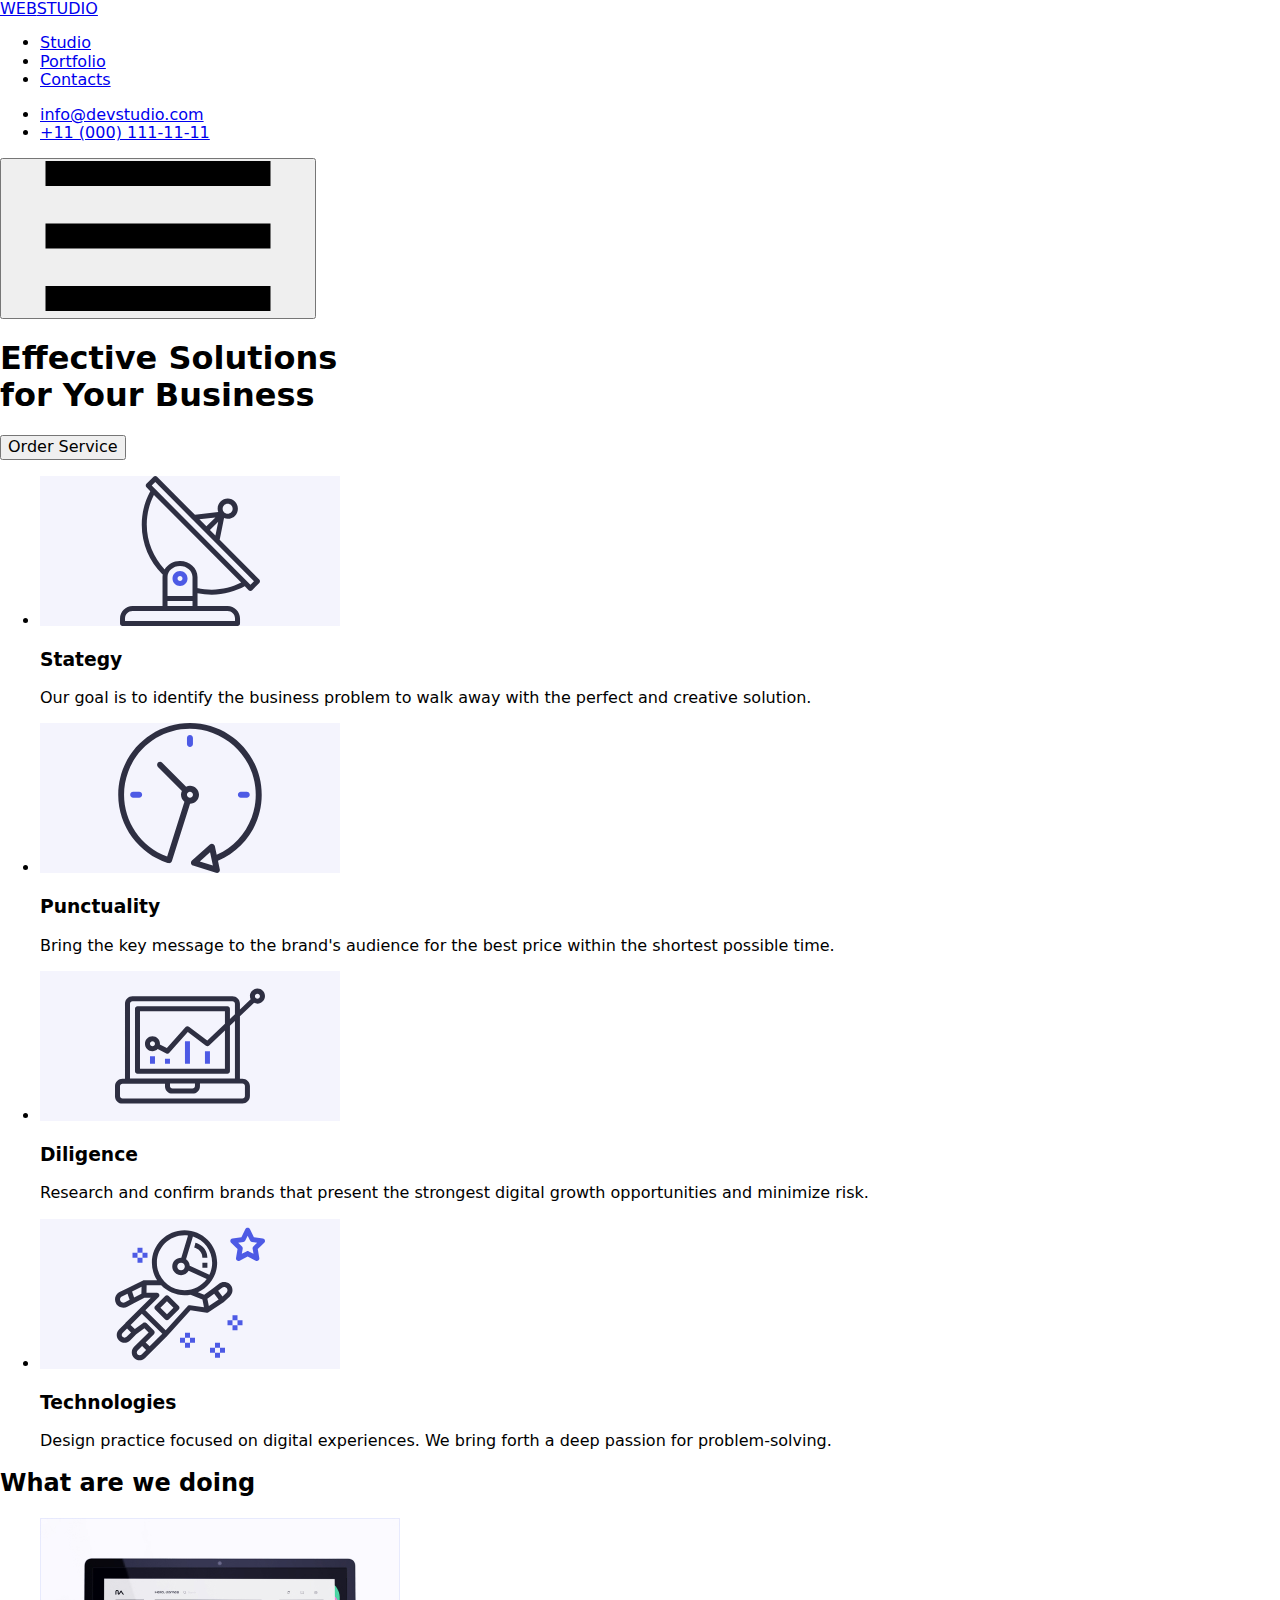
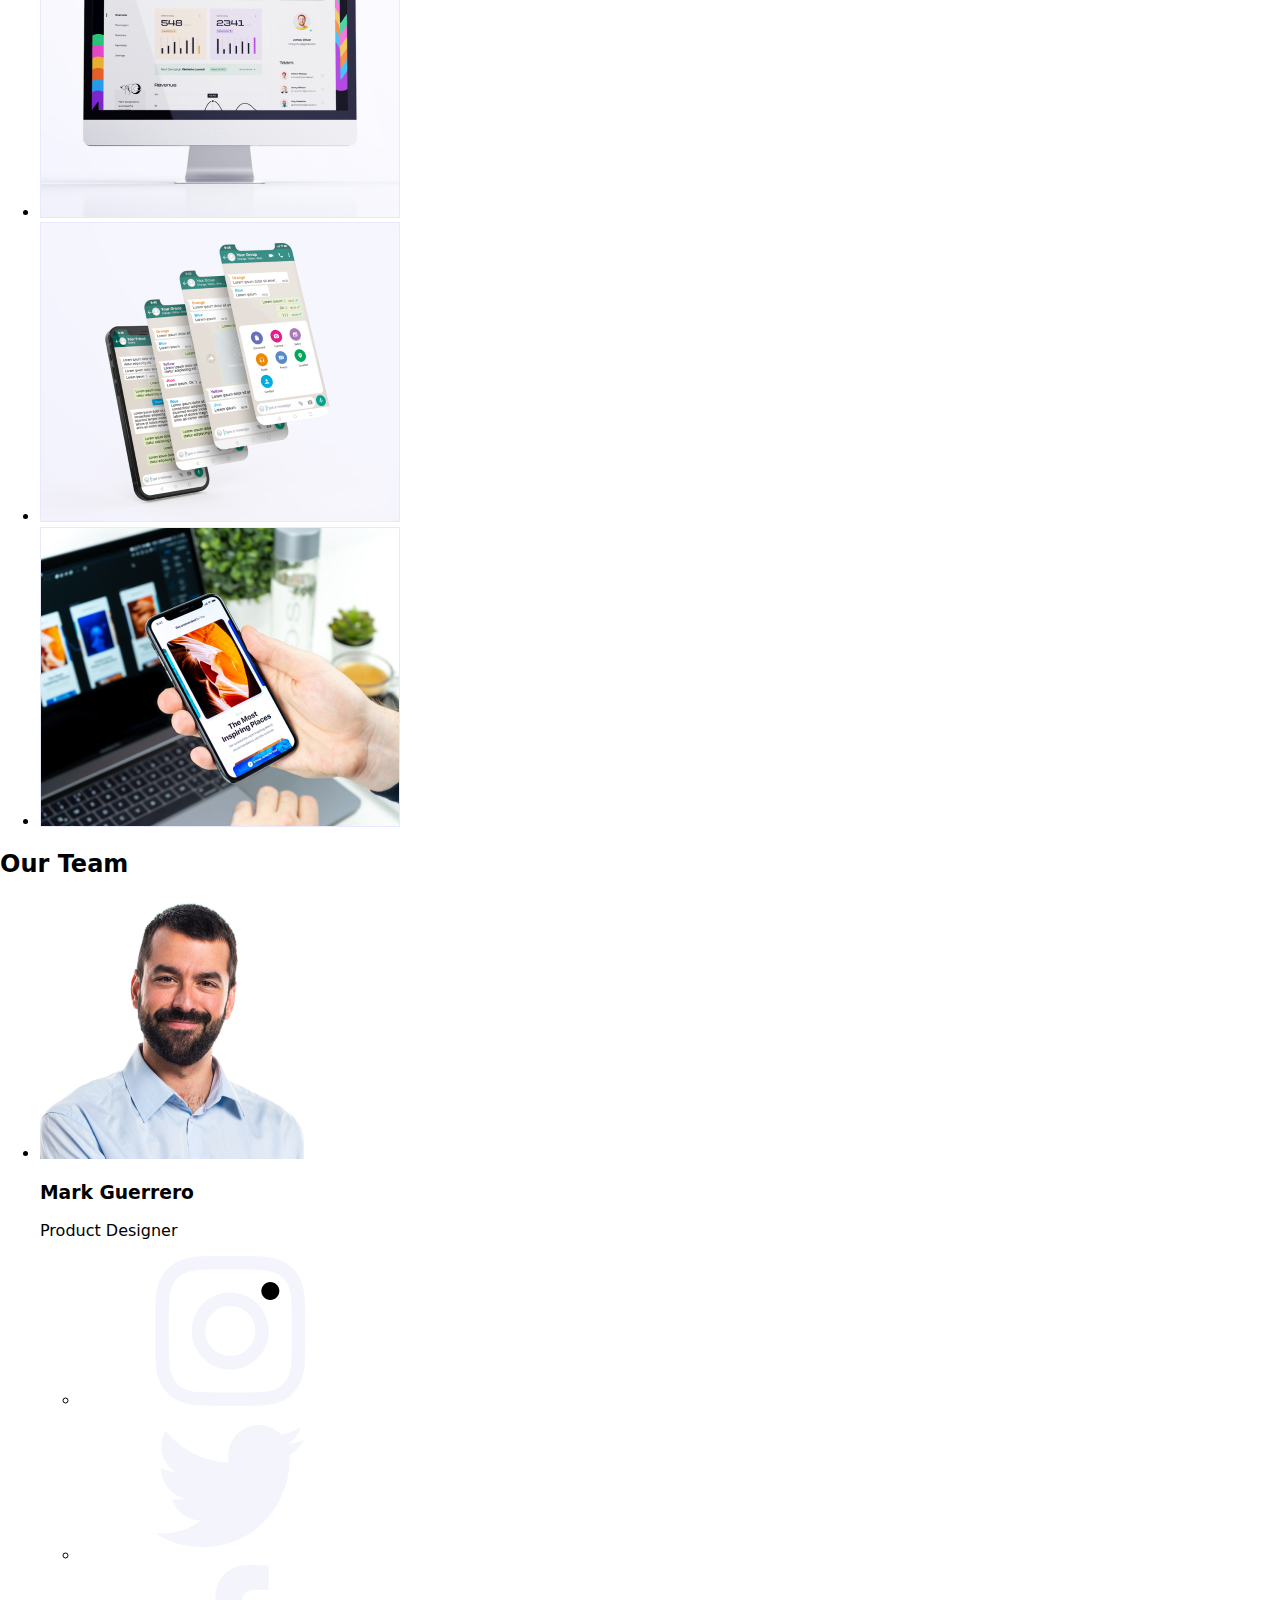
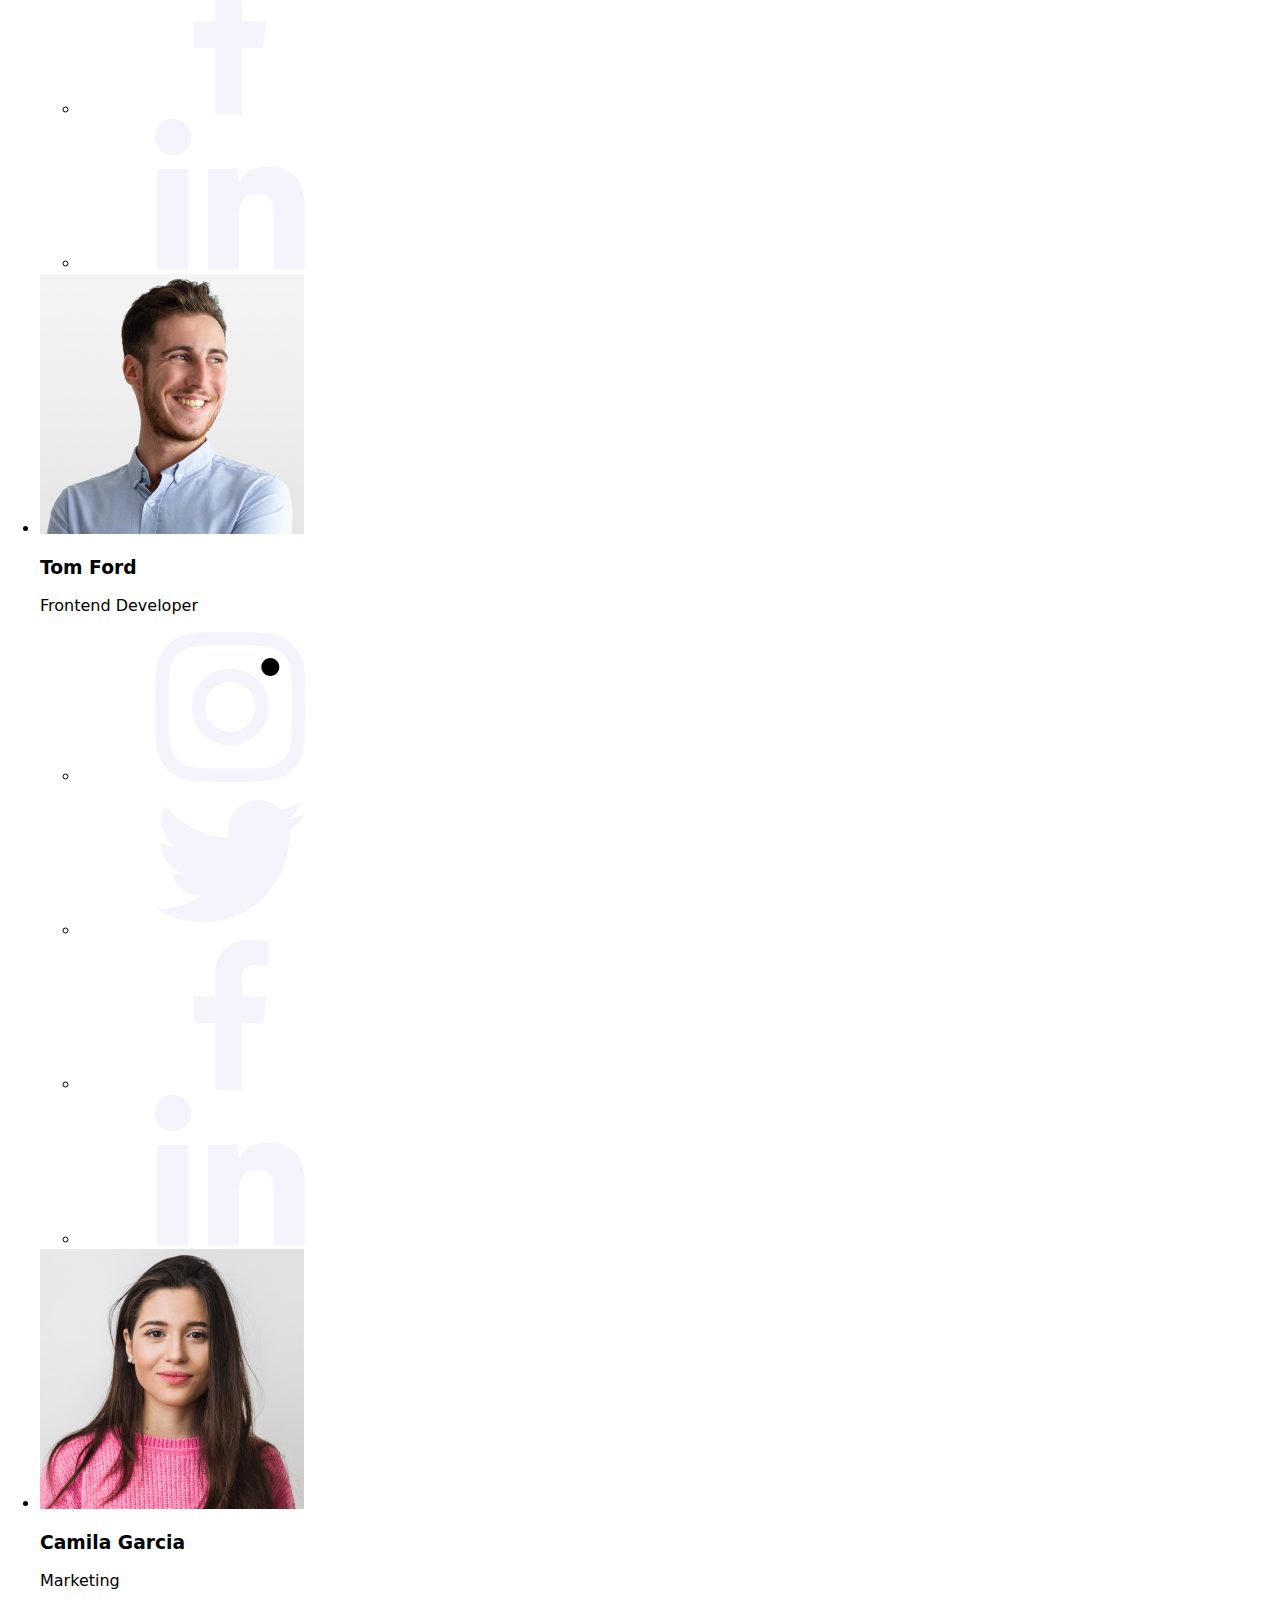
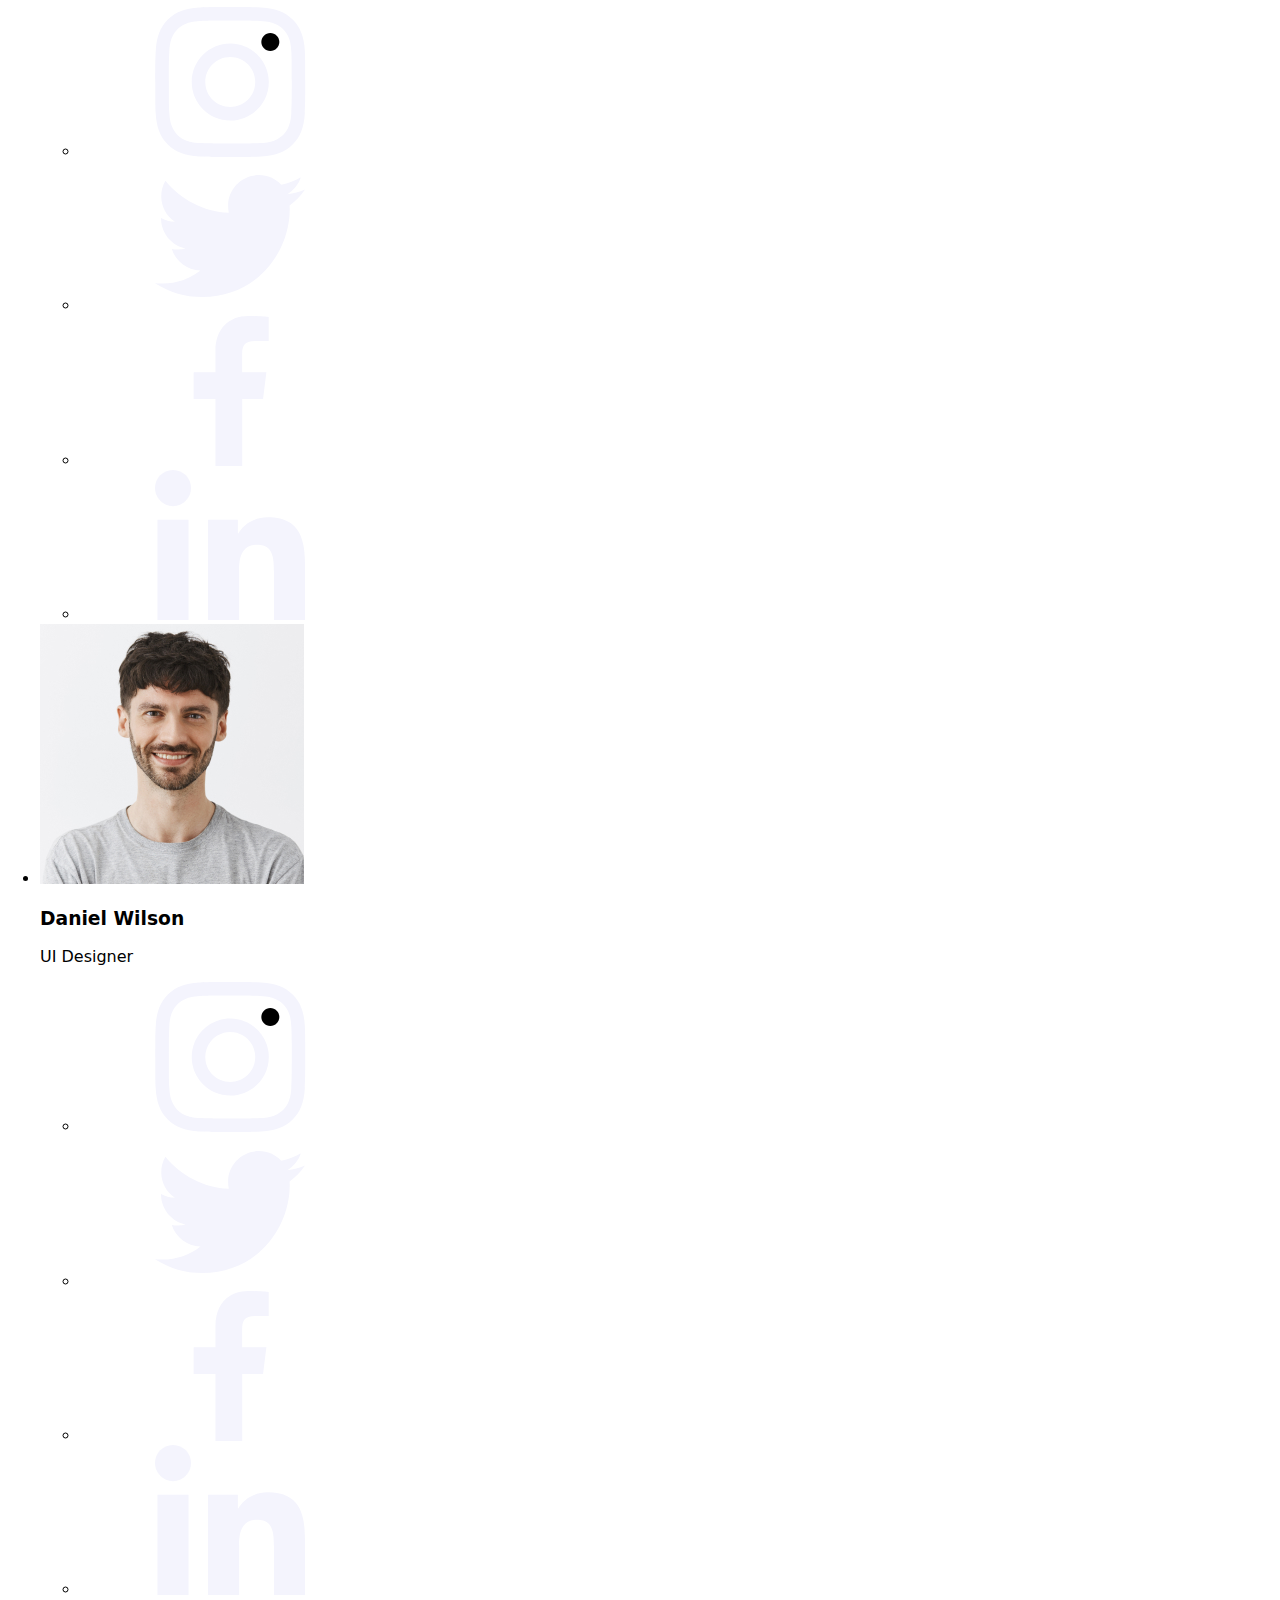
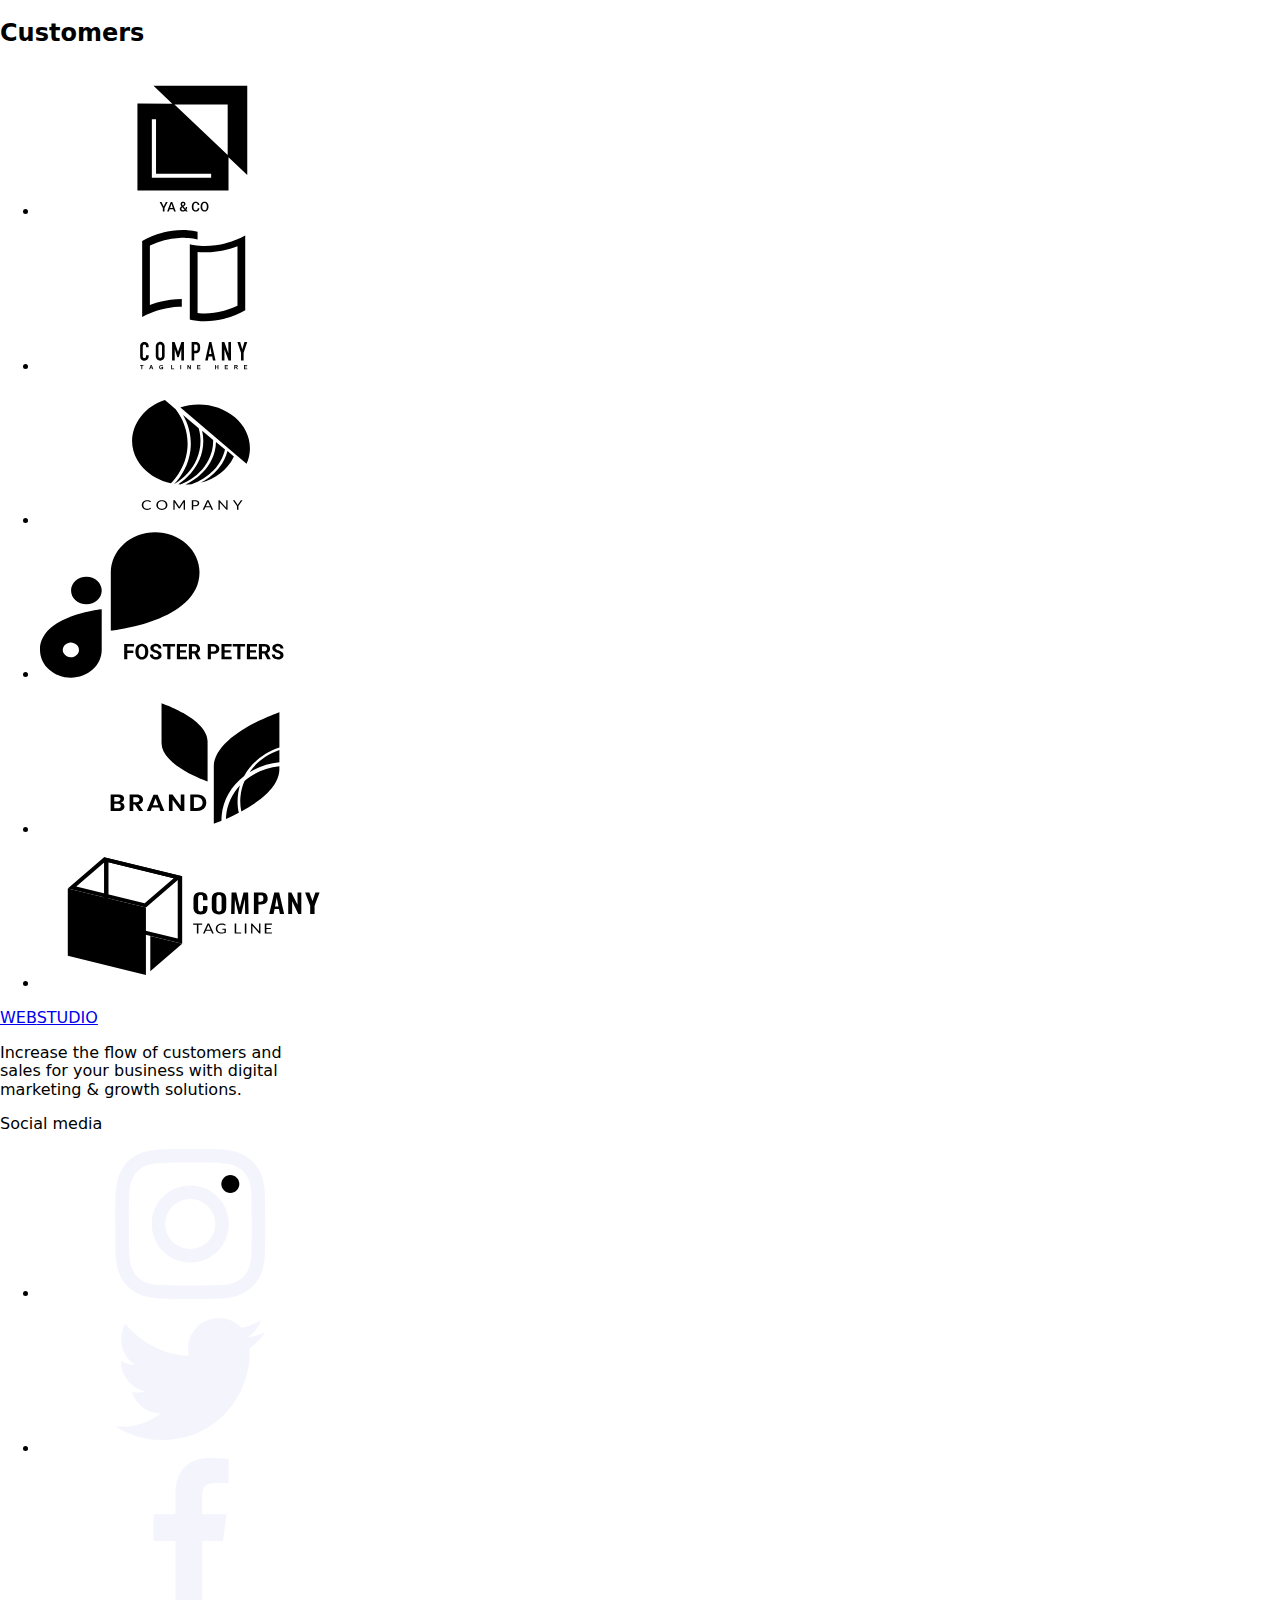
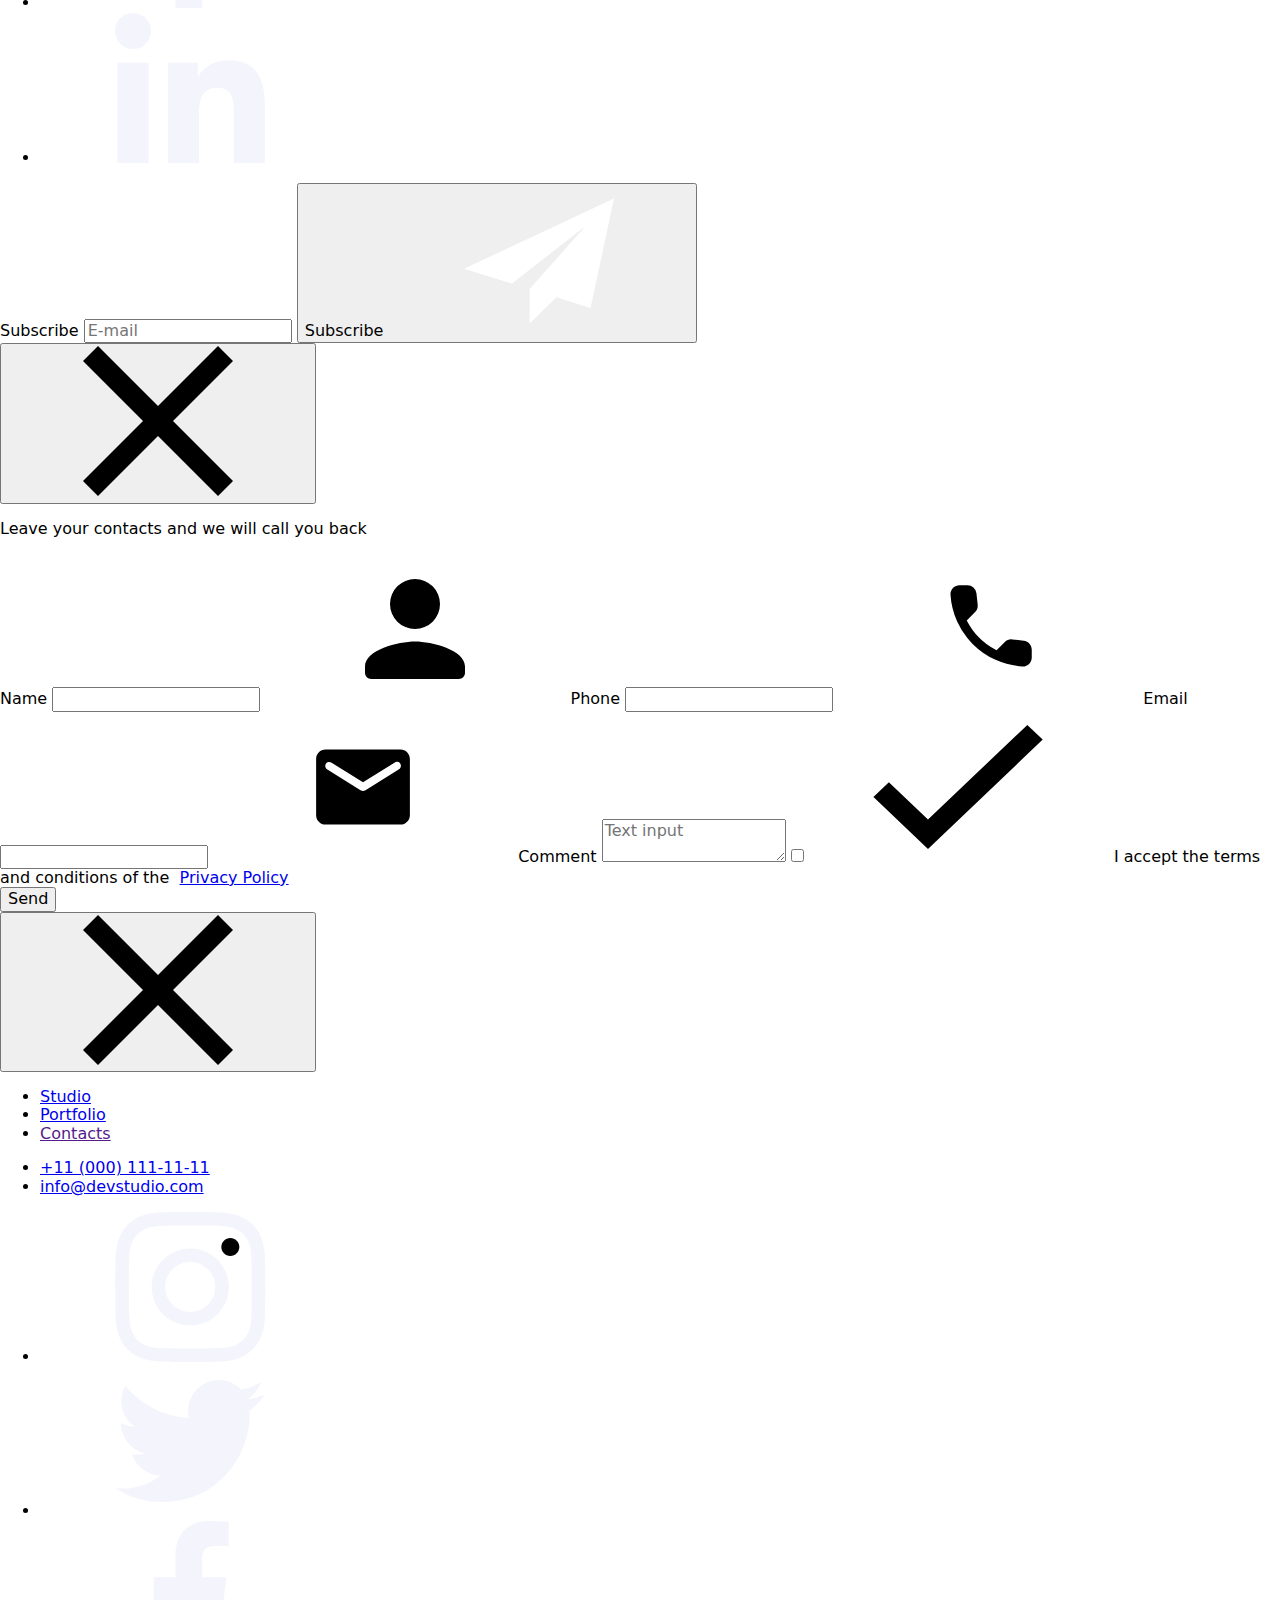
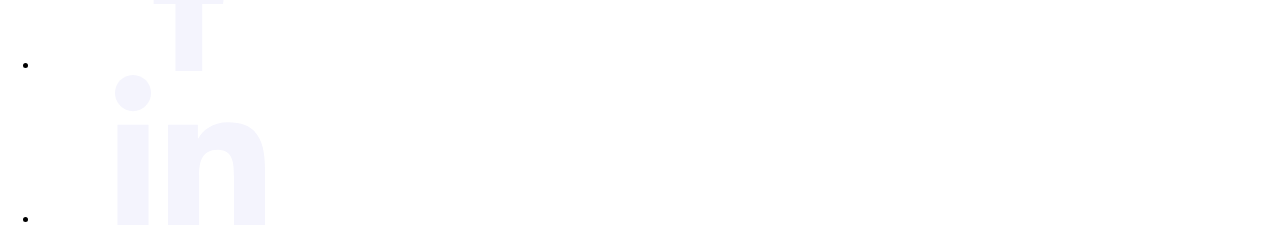
==== index.html @ abc28eb3 "index.html" ====
<!DOCTYPE html>
<html>
  <head>
    <title>Homework#7</title>
    <link
      rel="stylesheet"
      href="https://cdnjs.cloudflare.com/ajax/libs/modern-normalize/1.0.0/modern-normalize.min.css" />
    <link rel="stylesheet" href="./css/style.css" />
    <link rel="preconnect" href="https://fonts.googleapis.com" />
    <link rel="preconnect" href="https://fonts.gstatic.com" crossorigin />
  </head>
  <body>
    <header class="header">
      <div class="container header-container">
        <nav>
          <a href="./index.html" class="web-logo links"
            >WEB<span class="studio-logo">STUDIO</span></a
          >
          <ul class="header-list lists">
            <li>
              <a class="pages links active" href="./index.html">Studio</a>
            </li>
            <li>
              <a class="pages hover-animation links" href="./portfolio.html"
                >Portfolio</a
              >
            </li>
            <li>
              <a class="pages hover-animation links" href="#">Contacts</a>
            </li>
          </ul>
        </nav>

        <ul class="header-list contact-info lists">
          <li>
            <a class="contact-address" href="mailto:info@devstudio.com"
              >info@devstudio.com</a
            >
          </li>
          <li>
            <a class="contact-address" href="tel:+110001111111"
              >+11 (000) 111-11-11</a
            >
          </li>
        </ul>
        <button type="button" class="btn-burger" data-menu-open>
          <svg class="btn-burger-icon">
            <use href="./images/icon.svg#icon-menu"></use>
          </svg>
        </button>
      </div>
    </header>

    <main>
      <!--this is section 1-->
      <section class="hero">
        <div class="container hero-container">
          <h1 class="head-label">
            Effective Solutions <br />for Your Business
          </h1>
          <button type="button" class="btn-primary button" data-modal-open>
            Order Service
          </button>
        </div>
      </section>
      <!--this is section 2-->
      <section class="section">
        <div class="container">
          <ul class="content lists">
            <li>
              <div class="content-svg-box">
                <svg class="content-svg-box_icon">
                  <use href="./images/icon.svg#antenna"></use>
                </svg>
              </div>
              <h3 class="content-title">Stategy</h3>
              <p class="content-description">
                Our goal is to identify the business problem to walk away with
                the perfect and creative solution.
              </p>
            </li>

            <li>
              <div class="content-svg-box">
                <svg class="content-svg-box_icon">
                  <use href="./images/icon.svg#clock"></use>
                </svg>
              </div>
              <h3 class="content-title">Punctuality</h3>
              <p class="content-description">
                Bring the key message to the brand's audience for the best price
                within the shortest possible time.
              </p>
            </li>

            <li>
              <div class="content-svg-box">
                <svg class="content-svg-box_icon">
                  <use href="./images/icon.svg#diagram"></use>
                </svg>
              </div>
              <h3 class="content-title">Diligence</h3>
              <p class="content-description">
                Research and confirm brands that present the strongest digital
                growth opportunities and minimize risk.
              </p>
            </li>

            <li>
              <div class="content-svg-box">
                <svg class="content-svg-box_icon">
                  <use href="./images/icon.svg#astronaut"></use>
                </svg>
              </div>
              <h3 class="content-title">Technologies</h3>
              <p class="content-description">
                Design practice focused on digital experiences. We bring forth a
                deep passion for problem-solving.
              </p>
            </li>
          </ul>
        </div>
      </section>

      <section class="section section-no-top-padding">
        <div class="container">
          <h2 class="section-title">What are we doing</h2>
          <ul class="what-we-do lists">
            <li>
              <img
                src="./images/what-we-do-1.jpg"
                width="360"
                height="300"
                alt="monitor" />
            </li>
            <li>
              <img
                src="./images/what-we-do-2.jpg"
                width="360"
                height="300"
                alt="mobile phone" />
            </li>
            <li>
              <img
                src="./images/what-we-do-3.jpg"
                width="360"
                height="300"
                alt="mobile and laptop" />
            </li>
          </ul>
        </div>
      </section>
      <!--this is section 4-->
      <section class="section mngt-section">
        <div class="container">
          <h2 class="section-title">Our Team</h2>

          <ul class="mngt lists">
            <li class="mngt-item">
              <img src="./images/team-1.jpg" width="264" alt="Mark Guerrero" />
              <h3 class="mngt-name">Mark Guerrero</h3>
              <p class="mngt-position">Product Designer</p>
              <ul class="social-mngt lists">
                <li>
                  <a href="#" class="social-mngt-link">
                    <svg class="social-mngt-box">
                      <use href="./images/icon.svg#instagram"></use>
                    </svg>
                  </a>
                </li>

                <li>
                  <a href="#" class="social-mngt-link">
                    <svg class="social-mngt-box">
                      <use href="./images/icon.svg#twitter"></use>
                    </svg>
                  </a>
                </li>

                <li>
                  <a href="#" class="social-mngt-link">
                    <svg class="social-mngt-box">
                      <use href="./images/icon.svg#facebook"></use>
                    </svg>
                  </a>
                </li>

                <li>
                  <a href="#" class="social-mngt-link">
                    <svg class="social-mngt-box">
                      <use href="./images/icon.svg#linkedin"></use>
                    </svg>
                  </a>
                </li>
              </ul>
            </li>

            <li class="mngt-item">
              <img src="./images/team-2.jpg" width="264" alt="Tom Ford" />
              <h3 class="mngt-name">Tom Ford</h3>
              <p class="mngt-position">Frontend Developer</p>
              <ul class="social-mngt lists">
                <li>
                  <a href="#" class="social-mngt-link">
                    <svg class="social-mngt-box">
                      <use href="./images/icon.svg#instagram"></use>
                    </svg>
                  </a>
                </li>

                <li>
                  <a href="#" class="social-mngt-link">
                    <svg class="social-mngt-box">
                      <use href="./images/icon.svg#twitter"></use>
                    </svg>
                  </a>
                </li>

                <li>
                  <a href="#" class="social-mngt-link">
                    <svg class="social-mngt-box">
                      <use href="./images/icon.svg#facebook"></use>
                    </svg>
                  </a>
                </li>

                <li>
                  <a href="#" class="social-mngt-link">
                    <svg class="social-mngt-box">
                      <use href="./images/icon.svg#linkedin"></use>
                    </svg>
                  </a>
                </li>
              </ul>
            </li>

            <li class="mngt-item">
              <img src="./images/team-3.jpg" width="264" alt="Camila Garcia" />
              <h3 class="mngt-name">Camila Garcia</h3>
              <p class="mngt-position">Marketing</p>
              <ul class="social-mngt lists">
                <li>
                  <a href="#" class="social-mngt-link">
                    <svg class="social-mngt-box">
                      <use href="./images/icon.svg#instagram"></use>
                    </svg>
                  </a>
                </li>

                <li>
                  <a href="#" class="social-mngt-link">
                    <svg class="social-mngt-box">
                      <use href="./images/icon.svg#twitter"></use>
                    </svg>
                  </a>
                </li>

                <li>
                  <a href="#" class="social-mngt-link">
                    <svg class="social-mngt-box">
                      <use href="./images/icon.svg#facebook"></use>
                    </svg>
                  </a>
                </li>

                <li>
                  <a href="#" class="social-mngt-link">
                    <svg class="social-mngt-box">
                      <use href="./images/icon.svg#linkedin"></use>
                    </svg>
                  </a>
                </li>
              </ul>
            </li>

            <li class="mngt-item">
              <img src="./images/team-4.jpg" width="264" alt="Daniel Wilson" />
              <h3 class="mngt-name">Daniel Wilson</h3>
              <p class="mngt-position">UI Designer</p>
              <ul class="social-mngt lists">
                <li>
                  <a href="#" class="social-mngt-link">
                    <svg class="social-mngt-box">
                      <use href="./images/icon.svg#instagram"></use>
                    </svg>
                  </a>
                </li>

                <li>
                  <a href="#" class="social-mngt-link">
                    <svg class="social-mngt-box">
                      <use href="./images/icon.svg#twitter"></use>
                    </svg>
                  </a>
                </li>

                <li>
                  <a href="#" class="social-mngt-link">
                    <svg class="social-mngt-box">
                      <use href="./images/icon.svg#facebook"></use>
                    </svg>
                  </a>
                </li>

                <li>
                  <a href="#" class="social-mngt-link">
                    <svg class="social-mngt-box">
                      <use href="./images/icon.svg#linkedin"></use>
                    </svg>
                  </a>
                </li>
              </ul>
            </li>
          </ul>
        </div>
      </section>
      <!--customer section -->
      <section class="section">
        <div class="container">
          <h2 class="section-title">Customers</h2>
          <ul class="customers-list lists">
            <li>
              <a class="customer-box-list" href="#">
                <svg class="customer-box-svg">
                  <use href="./images/icon.svg#customer-1"></use>
                </svg>
              </a>
            </li>
            <li>
              <a class="customer-box-list" href="#">
                <svg class="customer-box-svg">
                  <use href="./images/icon.svg#customer-2"></use>
                </svg>
              </a>
            </li>
            <li>
              <a class="customer-box-list" href="#">
                <svg class="customer-box-svg">
                  <use href="./images/icon.svg#customer-3"></use>
                </svg>
              </a>
            </li>
            <li>
              <a class="customer-box-list" href="#">
                <svg class="customer-box-svg">
                  <use href="./images/icon.svg#customer-4"></use>
                </svg>
              </a>
            </li>
            <li>
              <a class="customer-box-list" href="#">
                <svg class="customer-box-svg">
                  <use href="./images/icon.svg#customer-5"></use>
                </svg>
              </a>
            </li>
            <li>
              <a class="customer-box-list" href="#">
                <svg class="customer-box-svg">
                  <use href="./images/icon.svg#customer-6"></use>
                </svg>
              </a>
            </li>
          </ul>
        </div>
      </section>
    </main>
    <!--this is footer-->
    <footer class="footer-bg">
      <div class="container container-footer">
        <div class="footer-bg-container">
          <a href="./index.html" class="web-logo links"
            >WEB<span class="logo-studio">STUDIO</span></a
          >
          <p class="footer-msg">
            Increase the flow of customers and <br />sales for your business
            with digital<br />
            marketing & growth solutions.
          </p>
        </div>

        <div class="footer-bg-container social-footer-box">
          <p class="social-footertxt">Social media</p>
          <ul class="footer-social lists">
            <li>
              <a href="#" class="social-footer">
                <svg class="social-mngt-box">
                  <use href="./images/icon.svg#instagram"></use>
                </svg>
              </a>
            </li>

            <li>
              <a href="#" class="social-footer">
                <svg class="social-mngt-box">
                  <use href="./images/icon.svg#twitter"></use>
                </svg>
              </a>
            </li>

            <li>
              <a href="#" class="social-footer">
                <svg class="social-mngt-box">
                  <use href="./images/icon.svg#facebook"></use>
                </svg>
              </a>
            </li>

            <li>
              <a href="#" class="social-footer">
                <svg class="social-mngt-box">
                  <use href="./images/icon.svg#linkedin"></use>
                </svg>
              </a>
            </li>
          </ul>
        </div>

        <div class="footer-container-form form-footer">
          <form name="subscribe_form" autocomplete="on" method="">
            <label class="footer-form_label">
              Subscribe
              <input
                type="email"
                name="email"
                placeholder="E-mail"
                class="footer-form-input"
                required />
            </label>

            <button type="submit" class="footer-button">
              Subscribe
              <svg class="footer-form-svgsubscribe">
                <use href="./images/icon.svg#submit"></use>
              </svg>
            </button>
          </form>
        </div>
      </div>
    </footer>
    <!-- Modal button -->
    <div class="modal-bg is-hidden" data-modal>
      <div class="modal">
        <button class="modal-close" data-modal-close>
          <svg class="modal-icon">
            <use href="./images/icon.svg#modal-close"></use>
          </svg>
        </button>

        <p class="header-form">Leave your contacts and we will call you back</p>

        <form
          name="signup-form"
          autocomplete="on"
          class="container-form lists"
          method="">
          <label class="label-form">
            <span class="labeltxt-form">Name </span>
            <input type="text" class="form-input" name="full_name" required />
            <svg class="form-input-icon">
              <use href="./images/icon.svg#person"></use>
            </svg>
          </label>

          <label class="label-form">
            <span class="labeltxt-form">Phone</span>
            <input type="tel" class="form-input" name="phone_number" required />
            <svg class="form-input-icon">
              <use href="./images/icon.svg#phone"></use>
            </svg>
          </label>

          <label class="label-form">
            <span class="labeltxt-form">Email</span>
            <input type="email" class="form-input" name="email_add" required />
            <svg class="form-input-icon">
              <use href="./images/icon.svg#email"></use>
            </svg>
          </label>

          <label class="label-txtarea-form">
            <span class="labeltxt-form">Comment</span>
            <textarea
              name="comment"
              class="txtarea-form"
              placeholder="Text input"
              required></textarea>
          </label>

          <label class="form-agree">
            <input
              type="checkbox"
              value="agree"
              name="agreement"
              class="checkbox"
              required />
            <span class="box-icon">
              <svg class="checkmark">
                <use href="./images/icon.svg#check-mark"></use>
              </svg>
            </span>

            <span class="form-agreetxt">
              I accept the terms and conditions of the &nbsp;<a
                href="#"
                class="form-agree-link"
                >Privacy Policy</a
              >
            </span>
          </label>

          <div class="button-container">
            <button type="submit" class="form-button">Send</button>
          </div>
        </form>
      </div>
    </div>

    <!--this is a mobile-menu -->

    <div class="mobile-menu" data-menu>
      <div class="mobile-container">
        <div>
          <button class="modal-close-circle" data-menu-close>
            <svg class="modal-close_icon">
              <use href="./images/icon.svg#modal-close"></use>
            </svg>
          </button>
        </div>
        <div class="mobile-content">
          <ul class="mobile-list lists">
            <li>
              <a
                href="./index.html"
                class="mobile-list-item mobile-link-active links"
                >Studio</a
              >
            </li>
            <li>
              <a href="./portfolio.html" class="mobile-list-item links"
                >Portfolio</a
              >
            </li>
            <li>
              <a href="" class="mobile-list-item links">Contacts</a>
            </li>
          </ul>

          <div class="mobile-footer">
            <ul class="mobile-contact-footer lists">
              <li>
                <a href="tel:+110001111111" class="mobile-contact links"
                  >+11 (000) 111-11-11</a
                >
              </li>
              <li>
                <a href="mailto:info@devstudio.com" class="mobile-email links"
                  >info@devstudio.com</a
                >
              </li>
            </ul>
            <ul class="mobile-social-footer lists">
              <li>
                <a href="#" class="social-footer">
                  <svg class="social-mngt-box">
                    <use href="./images/icon.svg#instagram"></use>
                  </svg>
                </a>
              </li>

              <li>
                <a href="#" class="social-footer">
                  <svg class="social-mngt-box">
                    <use href="./images/icon.svg#twitter"></use>
                  </svg>
                </a>
              </li>

              <li>
                <a href="#" class="social-footer">
                  <svg class="social-mngt-box">
                    <use href="./images/icon.svg#facebook"></use>
                  </svg>
                </a>
              </li>

              <li>
                <a href="#" class="social-footer">
                  <svg class="social-mngt-box">
                    <use href="./images/icon.svg#linkedin"></use>
                  </svg>
                </a>
              </li>
            </ul>
          </div>
        </div>
      </div>
    </div>

    <script src="./js/modal.js"></script>
    <script src="./js/mobile-menu.js"></script>
  </body>
</html>
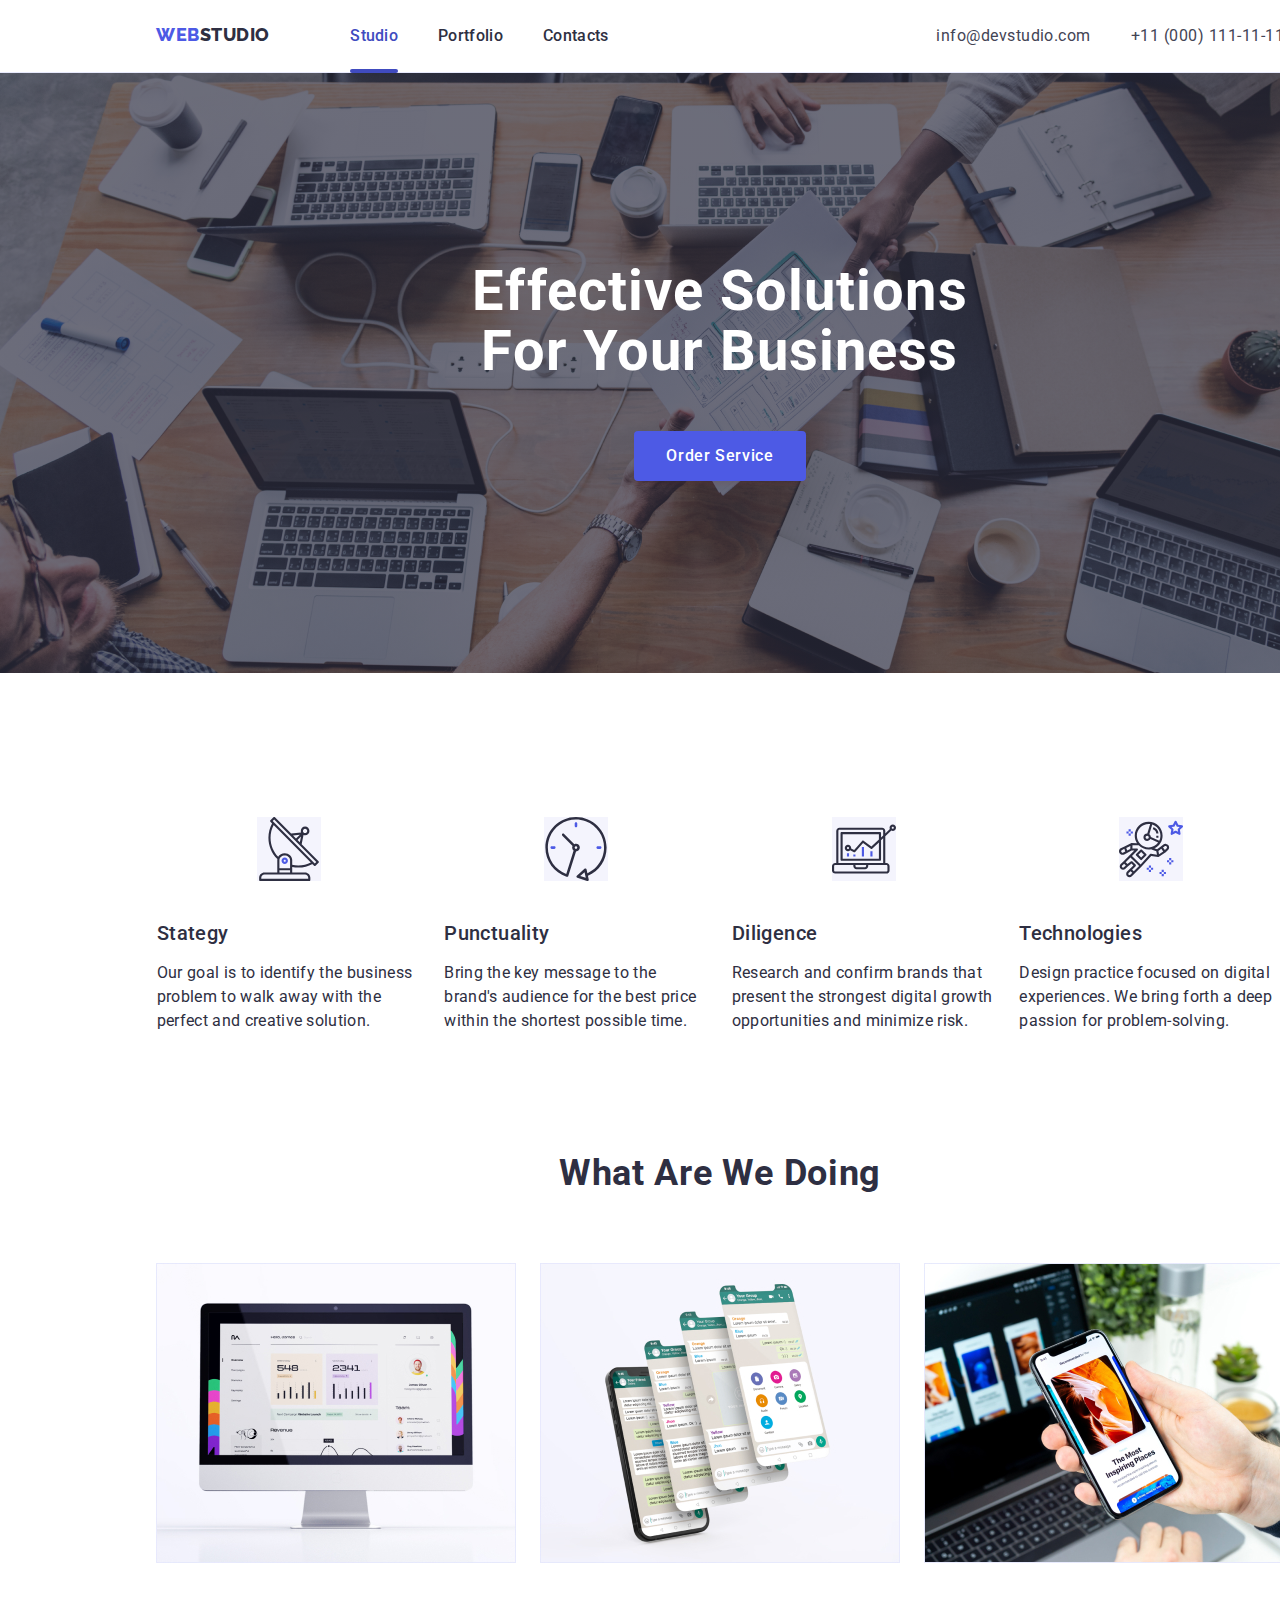
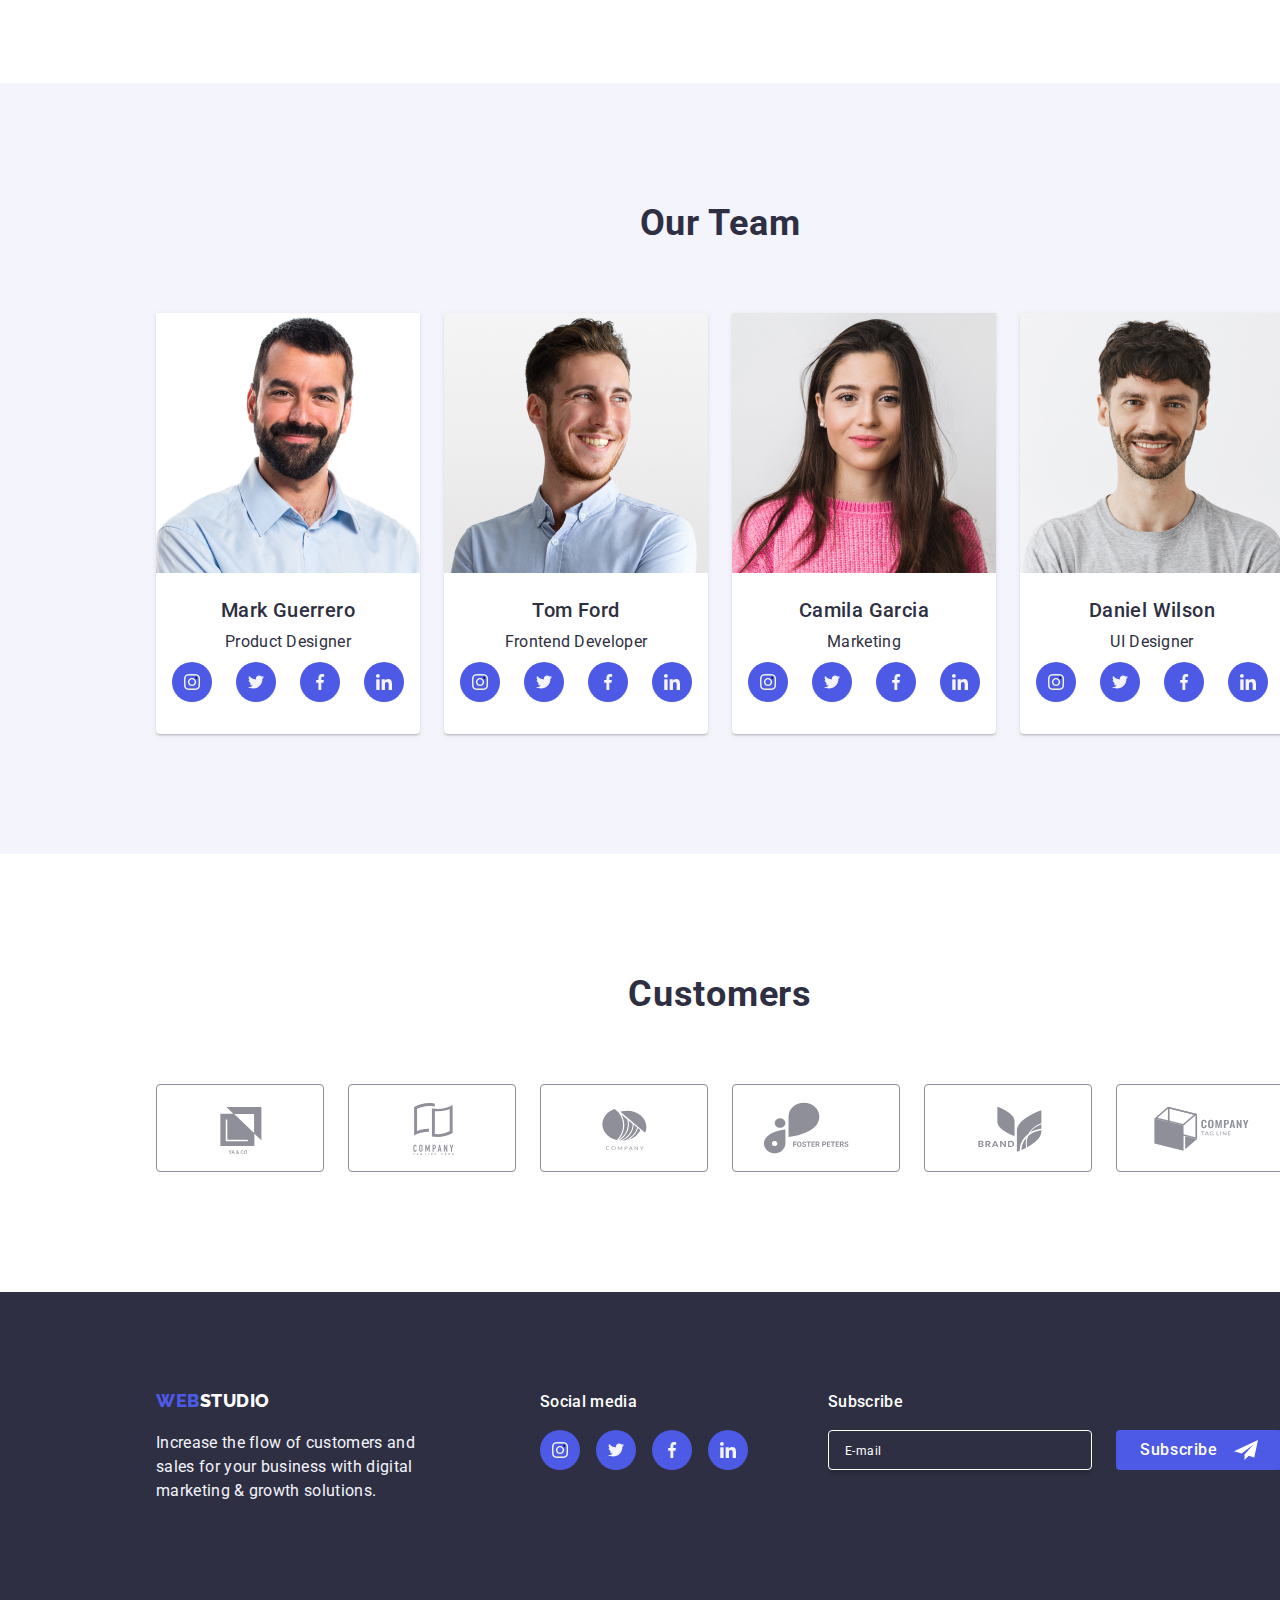
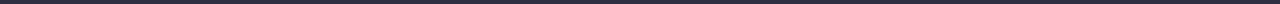
==== commit b8848813: "Update index.html" ====
--- a/index.html
+++ b/index.html
@@ -418,7 +418,7 @@
 
         <div class="footer-container-form form-footer">
           <form name="subscribe_form" autocomplete="on" method="">
-            <label class="footer-form_label">
+            <label class="footer-form-label">
               Subscribe
               <input
                 type="email"
@@ -598,6 +598,6 @@
     </div>
 
     <script src="./js/modal.js"></script>
-    <script src="./js/mobile-menu.js"></script>
+    <script src="./js/mobile.js"></script>
   </body>
 </html>
--- a/css/style.css
+++ b/css/style.css
@@ -0,0 +1,1676 @@
+@import url("https://fonts.googleapis.com/css2?family=Raleway:wght@800&family=Roboto:wght@400;500;700;900&display=swap");
+
+:root {
+  --iriscolor: #4d5ae5;
+  --navyblue: #2e2f42;
+  --navcolor: black;
+  --oceancolor: #404bbf;
+  --whitecolor: white;
+  --slatecolor: #434455;
+  --cloudcolor: #f4f4fd;
+  --cornflower: #e7e9fc;
+  --greencolor: #31d0aa;
+  --lightslate: #8e8f99;
+  --dairycolor: #fcfcfc;
+  --graycolor: rgba(46, 47, 66, 0.7);
+  --navybluemodal: rgba(46, 47, 66, 0.4);
+  --iriscolor2: #4d5ae5e4;
+  --modalbackground: #0000003c;
+}
+
+body {
+  font-family: "Roboto", sans-serif;
+  background-color: var(--whitecolor);
+  color: var(--navyblue);
+  font-size: 16px;
+  line-height: 24px;
+  letter-spacing: 0.32px;
+  overflow-x: hidden;
+}
+
+h1,
+h2,
+h3,
+h4,
+h5,
+h6,
+p {
+  margin: 0;
+}
+
+html {
+  box-sizing: border-box;
+}
+
+*,
+*::after,
+*::before {
+  box-sizing: inherit;
+}
+
+img {
+  display: block;
+  max-width: 100%;
+  height: auto;
+}
+
+.links {
+  text-decoration: none;
+  color: inherit;
+}
+
+.lists {
+  list-style: none;
+  padding: 0;
+  margin: 0;
+}
+.hover-animation {
+  display: inline-block;
+  position: relative;
+}
+
+.hover-animation::after {
+  display: block;
+  content: "";
+  width: 100%;
+  height: 4px;
+  bottom: -1px;
+  border-radius: 10px;
+  position: absolute;
+  transform: scaleX(0);
+  background-color: var(--oceancolor);
+  transition: transform 0.25s ease-out;
+}
+.hover-animation:hover::after {
+  transform: scaleX(1);
+  transform-origin: bottom left;
+}
+.active {
+  color: var(--oceancolor);
+  position: relative;
+}
+.active::after {
+  display: block;
+  content: "";
+  width: 100%;
+  height: 4px;
+  bottom: -1px;
+  background-color: var(--oceancolor);
+  border-radius: 10px;
+  position: absolute;
+}
+.pages {
+  font-size: 16px;
+  font-weight: 500;
+  line-height: 24px;
+  letter-spacing: 0.32px;
+  display: block;
+  padding: 24px 0;
+  transition-property: color;
+  transition-duration: 250ms;
+  transition-timing-function: cubic-bezier(0.4, 0, 0.2, 1);
+}
+.links:hover,
+.links:focus {
+  color: var(--iriscolor);
+}
+.links:active {
+  color: var(--oceancolor);
+}
+
+.contact-address {
+  text-decoration: none;
+  font-weight: 400;
+  color: var(--slatecolor);
+  display: block;
+  padding: 24px 0;
+  transition-property: color;
+  transition-duration: 250ms;
+  transition-timing-function: cubic-bezier(0.4, 0, 0.2, 1);
+}
+.contact-address:focus,
+.contact-address:hover {
+  color: var(--iriscolor);
+}
+.contact-address .links:active {
+  color: var(--oceancolor);
+}
+
+.web-logo,
+.studio-logo {
+  color: var(--iriscolor);
+  font-size: 18px;
+  font-family: Raleway;
+  font-weight: 800;
+  line-height: 21px;
+  letter-spacing: 0.54px;
+  text-transform: uppercase;
+}
+
+.studio-logo {
+  color: var(--navyblue);
+}
+.logo-studio {
+  color: var(--whitecolor);
+}
+
+.container {
+  width: 480px;
+  padding: 0 16px;
+  margin: 0 auto;
+}
+/*mobile-view*/
+@media screen and (max-width: 380px) {
+  .container {
+    width: 100vw;
+  }
+}
+@media screen and (max-width: 480px) {
+  .container {
+    width: 100%;
+  }
+
+  body {
+    overflow-x: hidden;
+  }
+}
+/*tablet-view*/
+@media screen and (min-width: 768px) {
+  .container {
+    width: 768px;
+  }
+  body {
+    overflow-x: hidden;
+  }
+}
+/*desktop-view */
+@media screen and (min-width: 1158px) {
+  .container {
+    width: 1440px;
+    padding: 0 156px;
+    margin: 0 auto;
+  }
+}
+.contact-info {
+  display: flex;
+  gap: 40px;
+}
+
+.header {
+  border-bottom: 1px solid var(--cornflower);
+}
+
+.header-container {
+  display: flex;
+  align-items: center;
+  justify-content: baseline;
+  height: 70px;
+}
+
+.header-list {
+  display: none;
+}
+
+.btn-burger {
+  margin-left: auto;
+  padding: 0;
+  width: 32px;
+  height: 22px;
+  margin-top: 24px;
+  margin-bottom: 24px;
+  background-color: transparent;
+  border: none;
+  cursor: pointer;
+  fill: var(--navyblue);
+  transition-property: fill;
+  transition-duration: 250ms;
+  transition-timing-function: cubic-bezier(0.4, 0, 0.2, 1);
+}
+
+.btn-burger:hover,
+.btn-burger:focus {
+  fill: var(--lightslate);
+}
+
+.btn-burger-icon {
+  width: 24px;
+  height: 24px;
+  fill: currentColor;
+}
+
+.mobile-menu {
+  position: fixed;
+  display: flex;
+  flex-direction: column;
+  left: 0px;
+  top: 0px;
+  width: 100vw;
+  height: 100vh;
+  padding: 80px 0 40px 40px;
+  transform: translateY(100%);
+  background: var(--whitecolor);
+  transition: transform 250ms ease-in-out;
+}
+
+.mobile-container {
+  display: flex;
+  flex-direction: column;
+  justify-content: flex-start;
+  height: 100vh;
+  transition-property: All;
+  transition-duration: 250ms;
+  transition-timing-function: cubic-bezier(0.4, 0, 0.2, 1);
+}
+
+.mobile-menu .is-open {
+  transform: translateY(0);
+  visibility: visible;
+  transition: transform 0.25s ease-out;
+  transition-timing-function: cubic-bezier(0.4, 0, 0.2, 1);
+}
+.mobile-content {
+  display: flex;
+  flex-direction: column;
+  justify-content: space-between;
+  height: 100%;
+}
+@media screen and (max-width: 380px) {
+  .mobile-menu {
+    visibility: hidden;
+  }
+}
+@media screen and (min-width: 768px) {
+  .mobile-menu {
+    display: none;
+  }
+}
+.modal-close_icon {
+  width: 8px;
+  height: 8px;
+  fill: currentColor;
+  transition-property: fill;
+  transition-duration: 250ms;
+  transition-timing-function: cubic-bezier(0.4, 0, 0.2, 1);
+}
+
+.mobile-list {
+  width: 100%;
+  display: inline-flex;
+  flex-direction: column;
+  align-items: flex-start;
+  gap: 40px;
+}
+
+.mobile-link-active {
+  color: var(--oceancolor);
+}
+
+.mobile-list-item {
+  font-size: 36px;
+  font-style: normal;
+  font-weight: 700;
+  line-height: 40px;
+  letter-spacing: 0.72px;
+  text-transform: capitalize;
+  cursor: pointer;
+}
+
+.mobile-footer {
+  display: inline-flex;
+  flex-direction: column;
+  align-items: flex-start;
+  justify-content: last baseline;
+}
+
+.mobile-contact-footer {
+  width: 100%;
+  display: inline-flex;
+  flex-direction: column;
+  align-items: flex-start;
+  row-gap: 40px;
+}
+
+.mobile-contact {
+  color: var(--iriscolor);
+  font-size: 36px;
+  font-style: normal;
+  font-weight: 700;
+  line-height: 40px;
+  letter-spacing: 0.72px;
+  text-transform: capitalize;
+}
+
+.mobile-email {
+  color: var(--slatecolor);
+  font-size: 20px;
+  font-style: normal;
+  font-weight: 500;
+  line-height: 24px;
+  letter-spacing: 0.4px;
+}
+
+.mobile-social-footer {
+  width: 100%;
+  display: inline-flex;
+  align-items: flex-start;
+  gap: 56px;
+  margin-top: 48px;
+}
+
+/* For Mobile view */
+@media screen and (max-width: 428px) {
+  .mobile-social-footer {
+    gap: 24px;
+  }
+  .mobile-contact {
+    font-size: 16px;
+  }
+}
+
+@media screen and (max-width: 767px) {
+  .mobile-contact {
+    font-size: 26px;
+  }
+  .mobile-social-footer {
+    gap: 24px;
+  }
+}
+/*tablet-view*/
+@media screen and (min-width: 768px) {
+  .mobile-menu {
+    display: none;
+  }
+  .header-container {
+    width: 768px;
+    height: 72px;
+  }
+
+  .header-list {
+    display: inline-flex;
+    align-items: flex-start;
+    gap: 40px;
+    margin-left: 115px;
+  }
+
+  .contact-info {
+    display: block;
+    flex-wrap: wrap;
+    margin-left: 121px;
+    gap: 12px;
+  }
+  .contact-address {
+    display: block;
+    margin: 16px 0;
+    padding: 0;
+    font-size: 12px;
+    line-height: 14px;
+    letter-spacing: 0.48px;
+  }
+
+  .btn-burger {
+    display: none;
+  }
+}
+
+/*desktop-view*/
+@media screen and (min-width: 1158px) {
+  .header-container {
+    width: 1440px;
+    display: flex;
+    height: 72px;
+    justify-content: space-between;
+  }
+
+  .header-list {
+    display: inline-flex;
+    align-items: flex-start;
+    gap: 40px;
+    margin-left: 76px;
+  }
+  .btn-burger {
+    display: none;
+  }
+  .contact-address {
+    display: block;
+    margin: 16px 0;
+    padding: 0;
+    font-size: 16px;
+    font-weight: 400;
+  }
+}
+
+.hero {
+  background-color: var(--navyblue);
+  background: linear-gradient(
+      to right,
+      var(--grey, rgba(46, 47, 66, 0.7), rgba(46, 47, 66, 0.7))
+    ),
+    url(../images/people-office\ -bg.jpg);
+  background-size: cover;
+  padding: 112px 0;
+  width: 100%;
+  flex-shrink: 0;
+}
+@media screen and (min-device-pixel-ratio: 2),
+  screen and (min-resolution: 192dpi),
+  screen and (min-resolution: 2dppx) {
+  .hero {
+    background: linear-gradient(
+        to right,
+        var(--grey, rgba(46, 47, 66, 0.7), rgba(46, 47, 66, 0.7))
+      ),
+      url(../images/people-office\ -bg.jpg);
+    background-size: cover;
+  }
+}
+@media screen and (min-width: 768px) and (min-device-pixel-ratio: 2),
+  screen and (min-resolution: 192dpi),
+  screen and (min-resolution: 2dppx) {
+  .hero {
+    background: linear-gradient(
+        to right,
+        var(--grey, rgba(46, 47, 66, 0.7), rgba(46, 47, 66, 0.7))
+      ),
+      url(../images/people-office\ -bg.jpg);
+    background-size: cover;
+  }
+}
+@media screen and (min-width: 1158px) and (min-device-pixel-ratio: 2),
+  screen and (min-resolution: 192dpi),
+  screen and (min-resolution: 2dppx) {
+  .hero {
+    background: linear-gradient(
+        to right,
+        var(--grey, rgba(46, 47, 66, 0.7), rgba(46, 47, 66, 0.7))
+      ),
+      url(../images/people-office\ -bg.jpg);
+    background-size: cover;
+  }
+}
+
+.hero-container {
+  text-align: center;
+}
+
+.head-label {
+  font-size: 40px;
+  font-weight: 700;
+  line-height: 56px;
+  letter-spacing: 0.72px;
+  margin-bottom: 50px;
+  color: var(--whitecolor);
+  text-transform: capitalize;
+}
+
+.btn-primary {
+  display: inline-flex;
+  padding: 16px 32px;
+  align-items: flex-start;
+  border: none;
+  font-weight: 500;
+  border-radius: 4px;
+  letter-spacing: 0.64px;
+  background-color: var(--iriscolor);
+  /* margin-bottom: 112px; */
+  color: var(--whitecolor);
+  box-shadow: 0px 4px 4px 0px rgba(112, 52, 52, 0.15);
+  cursor: pointer;
+  transition-property: background-color, color, box-shadow;
+  transition-duration: 250ms;
+  transition-timing-function: cubic-bezier(0.4, 0, 0.2, 1);
+}
+
+.button:hover {
+  background-color: var(--oceancolor);
+}
+/*tablet-view*/
+@media screen and (max-width: 380px) {
+  .head-label {
+    font-size: 26px;
+    line-height: 36px;
+  }
+}
+
+/*tablet-view*/
+@media screen and (min-width: 768px) {
+  .hero {
+    padding: 112px 0;
+    background: linear-gradient(
+        to right,
+        var(--grey, rgba(46, 47, 66, 0.7), rgba(46, 47, 66, 0.7))
+      ),
+      url(../images/people-office\ -bg.jpg);
+    background-size: cover;
+    height: 436px;
+    flex-shrink: 0;
+  }
+
+  .head-label {
+    font-size: 56px;
+    line-height: 60px;
+    letter-spacing: 1.12px;
+    margin-bottom: 72px;
+    color: var(--whitecolor);
+    text-transform: capitalize;
+    margin-bottom: 36px;
+  }
+}
+
+/*desktop-view*/
+@media screen and (min-width: 1158px) {
+  .hero {
+    background: linear-gradient(
+        to right,
+        var(--grey, rgba(46, 47, 66, 0.7), rgba(46, 47, 66, 0.7))
+      ),
+      url(../images/people-office\ -bg.jpg);
+    background-size: cover;
+    padding: 188px 0;
+    min-width: 1440px;
+    height: 600px;
+    flex-shrink: 0;
+  }
+
+  .head-label {
+    font-size: 56px;
+    line-height: 60px;
+    letter-spacing: 1.12px;
+    margin-bottom: 50px;
+  }
+
+  .btn-primary {
+    margin-bottom: 188px;
+  }
+}
+/*section*/
+
+.section {
+  padding: 96px 0;
+}
+.section-no-top-padding {
+  padding-top: 0;
+}
+
+.section-title {
+  font-size: 36px;
+  font-weight: 700;
+  line-height: 40px;
+  letter-spacing: 0.72px;
+  text-transform: capitalize;
+  text-align: center;
+  margin-bottom: 70px;
+}
+
+/*desktop-view*/
+@media screen and (min-width: 1158px) {
+  .section {
+    padding: 120px 0;
+  }
+}
+
+.content {
+  display: inline-flex;
+  flex-direction: column;
+  align-items: flex-start;
+  gap: 72px;
+}
+
+.content-svg-box {
+  display: none;
+}
+.content-svg-box_icon {
+  width: 64px;
+  height: 64px;
+  flex-shrink: 0;
+}
+.content-title {
+  text-align: center;
+  font-size: 36px;
+  font-weight: 700;
+  line-height: 40px;
+  letter-spacing: 0.72px;
+  text-transform: capitalize;
+}
+.content-description {
+  align-self: stretch;
+}
+
+/*tablet-view*/
+@media screen and (min-width: 768px) and (max-width: 1557px) {
+  .content {
+    display: flex;
+    height: 312px;
+    flex-direction: column;
+    justify-content: space-between;
+    align-items: center;
+    flex-wrap: wrap;
+    gap: 24px;
+  }
+
+  .content-svg-box {
+    display: none;
+  }
+
+  .content-title {
+    text-align: left;
+    width: 264px;
+    font-size: 36px;
+    font-weight: 700;
+    line-height: 40px;
+    letter-spacing: 0.72px;
+    text-transform: capitalize;
+  }
+  .content-description {
+    align-self: stretch;
+  }
+  .content li {
+    display: flex;
+    width: 356px;
+    flex-direction: column;
+    align-items: flex-start;
+    gap: 8px;
+  }
+}
+
+/*desktop-view*/
+@media screen and (min-width: 1158px) {
+  .content {
+    gap: 22px;
+    display: flex;
+    align-items: center;
+    height: 240px;
+  }
+  .content li {
+    width: 264px;
+  }
+  .content-svg-box {
+    width: 264px;
+    height: 112px;
+    display: flex;
+    align-items: center;
+    justify-content: center;
+    margin-bottom: 8px;
+    border-radius: 4px;
+    background: var(--cloud);
+  }
+
+  .content-svg-box_icon {
+    width: 64px;
+    height: 64px;
+    flex-shrink: 0;
+  }
+  .content-svg {
+    width: 64px;
+    height: 64px;
+    flex-shrink: 0;
+  }
+  .content-title {
+    font-size: 20px;
+    font-weight: 500;
+    line-height: 24px;
+    margin-bottom: 8px;
+    letter-spacing: 0.4px;
+  }
+  .content-description {
+    font-size: 16px;
+    line-height: 24px;
+    letter-spacing: 0.32px;
+  }
+}
+
+.what-we-do-item {
+  flex-direction: column;
+  justify-content: center;
+  align-items: center;
+  width: 360px;
+  height: 300px;
+  border: 1px solid var(--cornflower);
+  background: url(<path-to-image>),
+    lightgray -72.845px -19px / 144.444% 112.667% no-repeat;
+}
+
+.what-we-do {
+  display: flex;
+  gap: 24px;
+  justify-content: center;
+}
+
+.section-no-top-padding {
+  display: none;
+}
+
+/*desktop-view*/
+
+@media screen and (min-width: 1158px) {
+  .section-no-top-padding {
+    display: contents;
+    padding-bottom: 120px;
+  }
+  .what-we-do {
+    padding-bottom: 120px;
+  }
+}
+
+.mngt-section {
+  background: var(--cloudcolor);
+}
+.mngt {
+  display: flex;
+  align-items: center;
+  justify-content: center;
+  gap: 64px;
+  row-gap: 64px;
+  flex-wrap: wrap;
+}
+.mngt-item {
+  padding-bottom: 32px;
+  border-radius: 0px 0px 4px 4px;
+  background-color: var(--whitecolor);
+  box-shadow: 0px 2px 1px 0px rgba(46, 47, 66, 0.08),
+    0px 1px 1px 0px rgba(46, 47, 66, 0.16),
+    0px 1px 6px 0px rgba(46, 47, 66, 0.08);
+  display: inline-flex;
+  flex-direction: column;
+  justify-content: center;
+  align-items: center;
+}
+
+.mngt-name {
+  margin-top: 25px;
+  margin-bottom: 8px;
+  text-align: center;
+  font-size: 20px;
+  font-weight: 500;
+  line-height: 24px;
+  letter-spacing: 0.4px;
+}
+.mngt-position {
+  text-align: center;
+  font-size: 16px;
+  line-height: 24px;
+  letter-spacing: 0.32px;
+  margin-bottom: 8px;
+}
+
+.social-mngt {
+  display: flex;
+  justify-content: center;
+  align-items: center;
+  gap: 24px;
+}
+
+.social-mngt-link {
+  display: flex;
+  align-items: center;
+  justify-content: center;
+  width: 40px;
+  height: 40px;
+  background-color: var(--iriscolor);
+  border-radius: 50%;
+  transition-property: background-color;
+  transition-duration: 250ms;
+  transition-timing-function: cubic-bezier(0.4, 0, 0.2, 1);
+}
+
+.social-mngt-box {
+  width: 16px;
+  height: 16px;
+  flex-shrink: 0;
+}
+.social-mngt-link:hover,
+.social-mngt-link:focus {
+  background-color: var(--oceancolor);
+  cursor: pointer;
+}
+
+/*tablet-view*/
+@media screen and (min-width: 768px) and (max-width: 1557px) {
+  .mngt-item {
+    display: inline-flex;
+    flex-direction: column;
+    justify-content: center;
+    align-items: center;
+  }
+}
+
+/*desktop-view*/
+@media screen and (min-width: 1158px) {
+  .mngt {
+    display: flex;
+    gap: 24px;
+    justify-content: center;
+  }
+  .mngt-section {
+    min-width: 1440px;
+  }
+}
+
+.btn-item {
+  display: flex;
+  padding: 8px 16px;
+  justify-content: center;
+  align-items: center;
+  border-radius: 4px;
+  border: 1px solid var(--cornflower);
+  background: var(--cloudcolor);
+  color: var(--iriscolor);
+  font-size: 16px;
+  font-weight: 500;
+  line-height: 24px;
+  letter-spacing: 0.64px;
+  transition-property: border, background-color, color, box-shadow;
+  transition-duration: 250ms;
+  transition-timing-function: cubic-bezier(0.4, 0, 0.2, 1);
+}
+.btn-item:hover,
+.btn-item:focus {
+  background-color: var(--oceancolor);
+  cursor: pointer;
+  color: var(--whitecolor);
+  border: 1px solid var(--oceancolor);
+  box-shadow: 0px 2px 2px 0px rgba(0, 0, 0, 0.12),
+    0px 2px 1px 0px rgba(0, 0, 0, 0.08), 0px 3px 1px 0px rgba(0, 0, 0, 0.1);
+}
+.btn-active {
+  background: var(--oceancolor);
+  color: var(--whitecolor);
+  box-shadow: 0px 2px 2px 0px rgba(0, 0, 0, 0.12),
+    0px 2px 1px 0px rgba(0, 0, 0, 0.08), 0px 3px 1px 0px rgba(0, 0, 0, 0.1);
+  border: 1px solid var(--oceancolor);
+  cursor: pointer;
+}
+.btnlist {
+  gap: 24px;
+  display: flex;
+  flex-wrap: wrap;
+  justify-content: left;
+  margin: 0 0 48px 0;
+}
+
+.btnlist > li {
+  gap: 16px;
+}
+
+.project {
+  display: flex;
+  gap: 48px 24px;
+  flex-wrap: wrap;
+}
+.project-item {
+  display: flex;
+  width: 360px;
+  flex-direction: column;
+  align-items: flex-start;
+  border-radius: 0px 0px 4px 4px;
+  transition-property: box-shadow;
+  transition-duration: 250ms;
+  transition-timing-function: cubic-bezier(0.4, 0, 0.2, 1);
+}
+.project-item:hover,
+.project-item:focus {
+  box-shadow: 0px 2px 1px 0px rgba(46, 47, 66, 0.08),
+    0px 1px 1px 0px rgba(46, 47, 66, 0.16),
+    0px 1px 6px 0px rgba(46, 47, 66, 0.08);
+}
+.project-card {
+  min-width: 100%;
+}
+.project-overlay {
+  position: relative;
+  overflow: hidden;
+}
+.project-text-card {
+  position: absolute;
+  width: 100%;
+  height: 100%;
+  padding: 40px 32px 164px 32px;
+  background-color: var(--iriscolor2);
+  color: var(--cloudcolor);
+  font-weight: 400;
+  transition-property: transform;
+  transition-duration: 250ms;
+  transition-timing-function: cubic-bezier(0.4, 0, 0.2, 1);
+}
+.project-link {
+  text-decoration: none;
+  color: inherit;
+}
+.project-link:hover .project-text-card,
+.project-link:focus .project-text-card {
+  display: block;
+  transform: translateY(-100%);
+}
+.project-text {
+  padding: 32px 16px;
+  border: 1px solid var(--cornflower);
+  border-top: none;
+  width: 100%;
+}
+.project-title {
+  color: var(--navyblue);
+  margin-bottom: 10px;
+  font-size: 20px;
+  font-weight: 500;
+  line-height: 24px;
+  letter-spacing: 0.4px;
+}
+.project-description {
+  color: var(--slatecolor);
+  font-size: 16px;
+  line-height: 24px;
+  letter-spacing: 0.32px;
+}
+
+/* For Tablet view */
+@media screen and (min-width: 768px) and (max-width: 1557px) {
+  .btnlist {
+    width: 100%;
+    display: flex;
+    gap: 24px;
+    justify-content: center;
+    margin: 0 0 64px 0;
+  }
+
+  .project {
+    display: flex;
+    flex-wrap: wrap;
+    gap: 72px 24px;
+    align-items: baseline;
+    justify-content: left;
+  }
+  .project-card {
+    min-width: 350px;
+  }
+  .project-item {
+    width: 350px;
+    flex-shrink: 0;
+    flex-basis: calc(100% / 2 - 24px);
+  }
+}
+/* For Desktop view  */
+@media screen and (min-width: 1158px) {
+  .btnlist {
+    width: 100%;
+    display: flex;
+    gap: 24px;
+    justify-content: center;
+    margin: 0 0 72px 0;
+  }
+  .project {
+    width: 100%;
+    gap: 48px 24px;
+    margin-bottom: 0;
+  }
+  .project-card {
+    min-width: 360px;
+  }
+  .project-item {
+    display: flex;
+    width: 360px;
+    flex-basis: 0;
+    flex-shrink: 0;
+  }
+}
+
+.customers-list {
+  display: flex;
+  align-items: center;
+  justify-content: center;
+  gap: 16px;
+  flex-wrap: wrap;
+}
+
+.customers-list > li {
+  display: inline-flex;
+  flex-direction: column;
+  justify-content: center;
+  align-items: center;
+}
+
+.customer-box-list {
+  display: flex;
+  align-items: center;
+  justify-content: center;
+  width: 190px;
+  height: 88px;
+  flex-shrink: 0;
+  border-radius: 4px;
+  border: 1px solid var(--lightslate);
+  color: var(--lightslate);
+  transition-property: color, border;
+  transition-duration: 250ms;
+  transition-timing-function: cubic-bezier(0.4, 0, 0.2, 1);
+}
+
+.customer-box-svg {
+  width: 104px;
+  height: 56px;
+  fill: currentColor;
+}
+.customer-box-list:hover,
+.customer-box-list:focus {
+  border-color: var(--oceancolor);
+  color: var(--oceancolor);
+  cursor: pointer;
+}
+
+/*mobile-view*/
+@media screen and (max-width: 320px) {
+  .customers-list {
+    width: 100;
+    padding: 0;
+    margin: 0;
+    flex-wrap: wrap;
+    row-gap: 72px;
+  }
+}
+@media screen and (min-width: 348px) {
+  .customers-list {
+    width: 100;
+    padding: 0;
+    margin: 0;
+    flex-wrap: wrap;
+    row-gap: 72px;
+  }
+  .customer-box-list {
+    width: 190px;
+    height: 88px;
+  }
+}
+/*tablet-view*/
+@media screen and (min-width: 768px) and (max-width: 1557px) {
+  .customers-list {
+    flex-wrap: wrap;
+    justify-content: center;
+    align-items: center;
+    gap: 24px;
+    row-gap: 72px;
+  }
+  .customers-list > li {
+    display: inline-flex;
+    flex-direction: column;
+    justify-content: center;
+    align-items: center;
+  }
+  .customer-box-list {
+    width: 168px;
+    height: 88px;
+  }
+}
+/*desktop-view*/
+@media screen and (min-width: 1158px) {
+  .customers-list {
+    width: 100%;
+    gap: 24px;
+    margin-top: 72px;
+    margin: 0;
+    padding: 0;
+  }
+  .customers-list > li {
+    margin-bottom: 0;
+  }
+}
+
+.footer-bg {
+  background-color: var(--navyblue);
+  width: 100%;
+  height: 664px;
+  flex-shrink: 0;
+  padding: 96px 0;
+}
+.footer-bg-container {
+  display: flex;
+  flex-direction: column;
+  width: 268px;
+  flex-shrink: 0;
+  text-align: center;
+  margin-bottom: 72px;
+  display: block;
+}
+.footer-msg {
+  margin-top: 17.5px;
+  color: var(--cloudcolor);
+  font-size: 16px;
+  line-height: 24px;
+  letter-spacing: 0.32px;
+  text-align: left;
+}
+.social-footer-box {
+  width: 208px;
+  height: 80px;
+  flex-shrink: 0;
+  display: inline;
+}
+.footer-social {
+  display: flex;
+  align-items: flex-start;
+  justify-content: center;
+  margin: 0;
+  gap: 16px;
+}
+
+.social-footertxt {
+  color: var(--whitecolor);
+  font-size: 16px;
+  font-weight: 500;
+  line-height: 24px;
+  letter-spacing: 0.32px;
+  margin-bottom: 16px;
+}
+
+.social-footer-box:hover,
+.social-footer-box:focus {
+  fill: var(--oceancolor);
+  cursor: pointer;
+  transition-property: background-color, color;
+  transition-duration: 250ms;
+  transition-timing-function: cubic-bezier(0.4, 0, 0.2, 1);
+}
+.container-footer {
+  display: flex;
+  flex-wrap: wrap;
+  align-items: center;
+  justify-content: center;
+  padding-left: 16px;
+}
+
+.footer-container-form form {
+  display: flex;
+  align-items: flex-end;
+}
+
+.form-footer {
+  width: 100%;
+  padding: 0 15px;
+  margin-left: 0;
+}
+
+.form-footer > form {
+  display: block;
+}
+
+.footer-form-label {
+  display: block;
+  color: var(--whitecolor);
+  font-weight: 500;
+}
+.footer-form-input {
+  color: var(--whitecolor);
+  width: 100%;
+  height: 40px;
+  padding: 8px 16px;
+  display: flex;
+  margin-top: 16px;
+  margin-bottom: 16px;
+  font-size: 14px;
+  flex-shrink: 0;
+  background: var(--navyblue);
+  border-radius: 4px;
+  border: 1px solid var(--whitecolor);
+  box-shadow: 0px 4px 4px 0px rgba(0, 0, 0, 0.15);
+  transition-property: border;
+  transition-duration: 250ms;
+  transition-timing-function: cubic-bezier(0.4, 0, 0.2, 1);
+}
+
+.footer-form-input:focus,
+.footer-form-input:hover {
+  border: 1px solid var(--iriscolor);
+  fill: var(--iriscolor);
+}
+
+.footer-form-input::placeholder {
+  color: var(--whitecolor);
+  font-size: 12px;
+  font-style: normal;
+  font-weight: 400;
+  line-height: 24px;
+  letter-spacing: 0.48px;
+}
+.footer-button {
+  height: 40px;
+  display: inline-flex;
+  padding: 8px 24px;
+  justify-content: center;
+  align-items: center;
+  gap: 16px;
+  border: none;
+  font-weight: 500;
+  line-height: 24px;
+  letter-spacing: 0.64px;
+  border-radius: 4px;
+  color: var(--whitecolor);
+  background: var(--iriscolor);
+  cursor: pointer;
+  transition-property: background-color, color;
+  transition-duration: 250ms;
+  transition-timing-function: cubic-bezier(0.4, 0, 0.2, 1);
+}
+.footer-button:hover {
+  background-color: var(--oceancolor);
+}
+
+.footer-form-svgsubscribe {
+  width: 24px;
+  height: 24px;
+}
+
+.social-footer {
+  display: flex;
+  align-items: center;
+  justify-content: center;
+  width: 40px;
+  height: 40px;
+  background-color: var(--iriscolor);
+  border-radius: 50%;
+  transition-property: background-color;
+  transition-duration: 250ms;
+  transition-timing-function: cubic-bezier(0.4, 0, 0.2, 1);
+}
+.social-footer:hover,
+.social-footer:focus {
+  background-color: var(--greencolor);
+  cursor: pointer;
+}
+
+/*tablet-view*/
+@media screen and (min-width: 768px) and (max-width: 1557px) {
+  .footer-bg {
+    width: 100%;
+    height: 456px;
+    padding-top: 97.5px;
+  }
+  .container-footer {
+    display: flex;
+    flex-direction: row;
+    align-items: flex-start;
+    justify-content: left;
+    flex-wrap: wrap;
+    padding-left: 108px;
+  }
+
+  .footer-bg-container {
+    width: 264px;
+    margin-left: 0;
+    margin-bottom: 72px;
+    text-align: left;
+  }
+  .social-footer-box {
+    width: 208px;
+    height: 80px;
+    flex-shrink: 0;
+    margin-left: 24px;
+  }
+  .form-footer {
+    width: 453px;
+    height: 80px;
+    flex-shrink: 0;
+    padding: 0;
+  }
+  .form-footer > form {
+    display: flex;
+  }
+  .footer-form-input {
+    width: 264px;
+    margin-bottom: 0;
+  }
+  .footer-button {
+    margin-left: 24px;
+  }
+}
+
+/*desktop-view*/
+@media screen and (min-width: 1158px) {
+  .footer-bg {
+    height: 312px;
+    min-width: 1440px;
+    flex-shrink: 0;
+  }
+  .container-footer {
+    margin: 0 auto;
+    padding: 0;
+    width: 1440px;
+    padding-left: 156px;
+  }
+  .footer-bg-container {
+    width: 264px;
+    margin-left: 0;
+    margin-bottom: 72px;
+    text-align: left;
+  }
+  .form-footer {
+    width: 453px;
+    height: 80px;
+    flex-shrink: 0;
+    margin-left: 80px;
+    padding: 0;
+  }
+  .social-footer-box {
+    width: 208px;
+    height: 80px;
+    flex-shrink: 0;
+    margin-left: 120px;
+    display: inline;
+  }
+  .form-footer > form {
+    display: flex;
+  }
+  .footer-form-input {
+    width: 264px;
+    margin-bottom: 0;
+  }
+  .footer-button {
+    margin-left: 24px;
+  }
+}
+
+.modal-bg {
+  position: fixed;
+  top: 0;
+  left: 0;
+  width: 100%;
+  height: 100%;
+  background-color: var(--modalbackground);
+  transition-property: opacity, visibility;
+  transition-duration: 250ms;
+  transition-timing-function: cubic-bezier(0.4, 0, 0.2, 1);
+}
+.is-hidden {
+  opacity: 0;
+  visibility: hidden;
+  pointer-events: none;
+}
+
+.modal {
+  position: absolute;
+  padding: 72px 24px 24px 24px;
+  top: 50%;
+  left: 50%;
+  width: 100%;
+  border-radius: 4px;
+  background: var(--dairycolor);
+  box-shadow: 0px 2px 1px 0px rgba(0, 0, 0, 0.2),
+    0px 1px 3px 0px rgba(0, 0, 0, 0.12), 0px 1px 1px 0px rgba(0, 0, 0, 0.14);
+  transform: translate(-50%, -50%);
+}
+
+/*desktop-view*/
+@media screen and (min-width: 1158px) {
+  .modal-bg {
+    width: 100%;
+  }
+
+  .modal {
+    width: 408px;
+  }
+}
+/*tablet-view*/
+@media screen and (min-width: 768px) and (max-width: 1557px) {
+  .modal-bg {
+    width: 100%;
+  }
+  .modal {
+    width: 408px;
+  }
+}
+.modal-close {
+  position: absolute;
+  display: flex;
+  align-items: center;
+  justify-content: center;
+  top: 24px;
+  right: 24px;
+  width: 24px;
+  height: 24px;
+  color: var(--navyblue);
+  border-radius: 50%;
+  background-color: var(--cornflower);
+  border-color: rgba(0, 0, 0, 0.1);
+  cursor: pointer;
+  transition-property: background-color, border-color, color;
+  transition-duration: 250ms;
+  transition-timing-function: cubic-bezier(0.4, 0, 0.2, 1);
+}
+.modal-close:hover,
+.modal-close:focus {
+  color: var(--whitecolor);
+  background-color: var(--oceancolor);
+}
+.modal-icon {
+  width: 8px;
+  height: 8px;
+  fill: currentColor;
+  transition-property: fill;
+  transition-duration: 250ms;
+  transition-timing-function: cubic-bezier(0.4, 0, 0.2, 1);
+}
+
+.header-form {
+  color: var(--navyblue);
+  text-align: center;
+  font-weight: 500;
+  margin-bottom: 34px;
+}
+.container-form {
+  display: flex;
+  flex-direction: column;
+  align-items: flex-start;
+  border-radius: 4px;
+}
+.button-container {
+  display: flex;
+  align-items: center;
+  justify-content: center;
+  width: 100%;
+}
+.form-button {
+  width: 169px;
+  height: 56px;
+  padding: 16px 32px;
+  border: none;
+  font-weight: 500;
+  letter-spacing: 0.64px;
+  border-radius: 4px;
+  background-color: var(--iriscolor);
+  color: var(--whitecolor);
+  box-shadow: 0px 4px 4px 0px rgba(0, 0, 0, 0.15);
+  cursor: pointer;
+  transition-property: background-color, color;
+  transition-duration: 250ms;
+  transition-timing-function: cubic-bezier(0.4, 0, 0.2, 1);
+}
+.form-button:hover,
+.form-button:focus {
+  background-color: var(--oceancolor);
+}
+
+.form-input {
+  display: block;
+  width: 100%;
+  height: 40px;
+  padding-top: 11px;
+  padding-bottom: 11px;
+  padding-left: 38px;
+  flex-shrink: 0;
+  font-size: 14px;
+  fill: currentColor;
+  border-radius: 4px;
+  border: 1px solid var(--navybluemodal);
+  transition-property: border;
+  transition-duration: 250ms;
+  transition-timing-function: cubic-bezier(0.4, 0, 0.2, 1);
+}
+.form-input:focus,
+.form-input:hover,
+.txtarea-form:hover,
+.txtarea-form:focus {
+  border: 1px solid var(--iriscolor);
+}
+
+.form-input:focus + .form-input-icon,
+.form-input:hover + .form-input-icon {
+  fill: var(--iriscolor);
+}
+.txtarea-form {
+  width: 100%;
+  height: 120px;
+  flex-shrink: 0;
+  padding-top: 8px;
+  padding-left: 16px;
+  border-radius: 4px;
+  font-size: 14px;
+  border: 1px solid var(--navybluemodal);
+  resize: none;
+  transition-property: border;
+  transition-duration: 250ms;
+  transition-timing-function: cubic-bezier(0.4, 0, 0.2, 1);
+}
+
+.txtarea-form::placeholder {
+  color: var(--navybluemodal);
+  font-size: 12px;
+  font-weight: 400;
+  line-height: 14px;
+  letter-spacing: 0.48px;
+}
+.checkbox {
+  appearance: none;
+  position: absolute;
+}
+.box-icon {
+  display: inline-block;
+  border-radius: 2px;
+  fill: none;
+  transition-property: border;
+  transition-duration: 250ms;
+  transition-timing-function: cubic-bezier(0.4, 0, 0.2, 1);
+}
+
+.box-icon:hover,
+.box-icon:focus {
+  border: 1px solid var(--iriscolor);
+}
+.checkmark {
+  display: block;
+  width: 16px;
+  height: 16px;
+  border-radius: 2px;
+  border: 1px solid var(--navybluemodal);
+  cursor: pointer;
+}
+
+.checkbox:checked + .box-icon {
+  background-size: contain;
+  font: var(--whitecolor);
+  fill: var(--whitecolor);
+  border-radius: 2px;
+  border: 1px solid var(--iriscolor);
+  background-color: var(--iriscolor);
+  cursor: pointer;
+}
+
+.label-form {
+  position: relative;
+  margin-bottom: 30px;
+  font-size: 12px;
+  line-height: 1.166;
+  letter-spacing: 0.01em;
+  width: 100%;
+  color: var(--lightslate);
+}
+.label-txtarea-form {
+  position: relative;
+  margin-bottom: 16px;
+  font-size: 12px;
+  line-height: 1.166;
+  letter-spacing: 0.01em;
+  width: 100%;
+  color: var(--lightslate);
+}
+.labeltxt-form {
+  position: absolute;
+  top: -20px;
+}
+.form-input-icon {
+  position: absolute;
+  transform: translateY(-50%);
+  top: 50%;
+  left: 16px;
+  width: 18px;
+  height: 24px;
+  fill: var(--navyblue);
+  transition-property: fill;
+  transition-duration: 250ms;
+  transition-timing-function: cubic-bezier(0.4, 0, 0.2, 1);
+}
+
+.form-agree {
+  display: flex;
+  align-items: center;
+  justify-content: flex-start;
+  width: 360px;
+  height: 16px;
+  gap: 8px;
+  margin-bottom: 24px;
+}
+
+.form-agreetxt {
+  flex-shrink: 0;
+  color: var(--lightslate);
+  font-size: 12px;
+  font-weight: 400;
+  line-height: 14px;
+  letter-spacing: 0.48px;
+}
+
+.form-agree-link {
+  color: var(--iriscolor);
+  font-size: 12px;
+  font-weight: 400;
+  line-height: 16px;
+  letter-spacing: 0.48px;
+  text-decoration-line: underline;
+  transition-property: color, text-decoration-color;
+  transition-duration: 250ms;
+  transition-timing-function: cubic-bezier(0.4, 0, 0.2, 1);
+}
+.form-agree-link:hover,
+.form-agree-link:focus {
+  color: var(--oceancolor);
+  text-decoration-color: rgba(0, 0, 255, 0);
+}
+
+.modal-form {
+  display: block;
+  width: 360px;
+  flex-direction: column;
+  align-items: flex-start;
+  gap: 8px;
+  padding-left: 24px;
+  padding-right: 24px;
+}
+.modal-form-label {
+  display: block;
+  position: relative;
+  margin-top: 4px;
+  color: var(--lightslate);
+  font-size: 12px;
+  font-weight: 400;
+  line-height: 14px;
+  letter-spacing: 0.48px;
+}
+
+.modal-label-text {
+  display: block;
+  margin-bottom: 4px;
+}
+
+.modal-form-input {
+  display: block;
+  padding: 8px;
+  border: 1px solid #2a2a2a;
+  border-radius: 4px;
+  font-family: inherit;
+  font-size: 16px;
+  outline: none;
+}
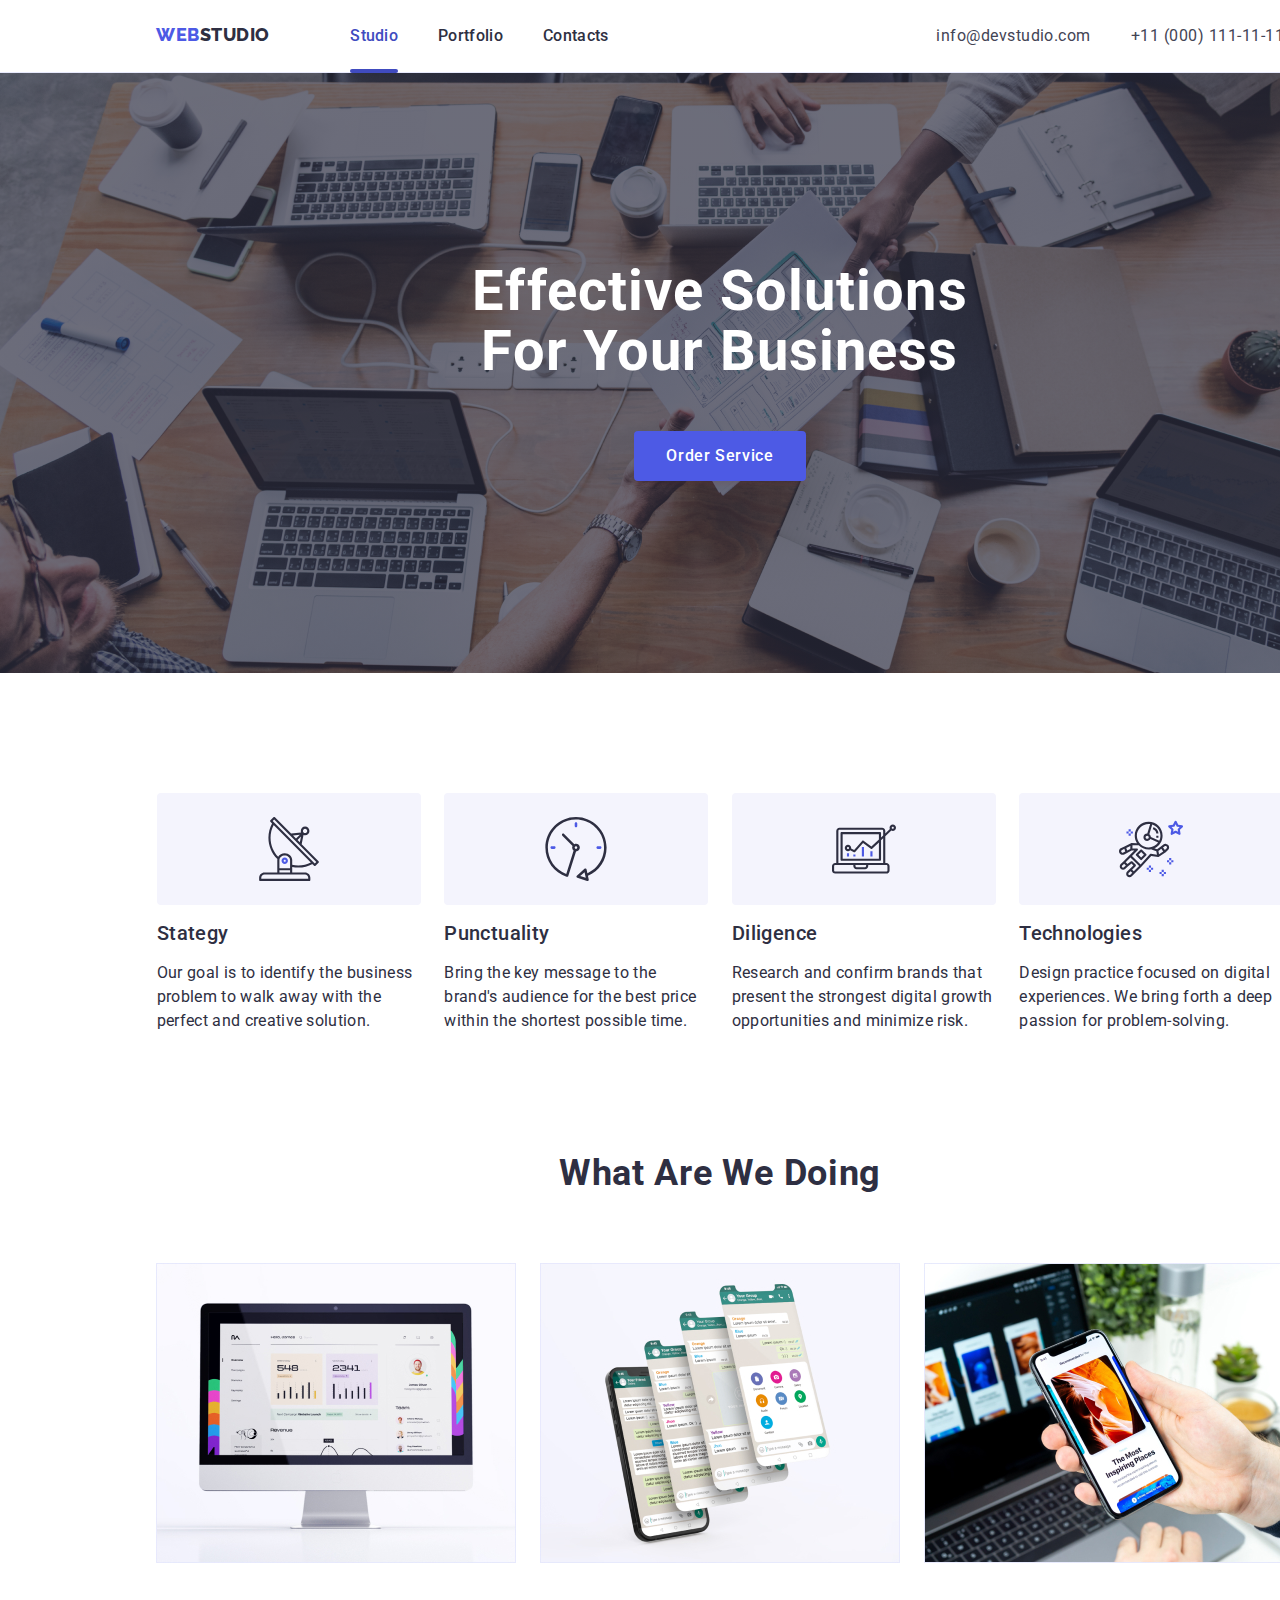
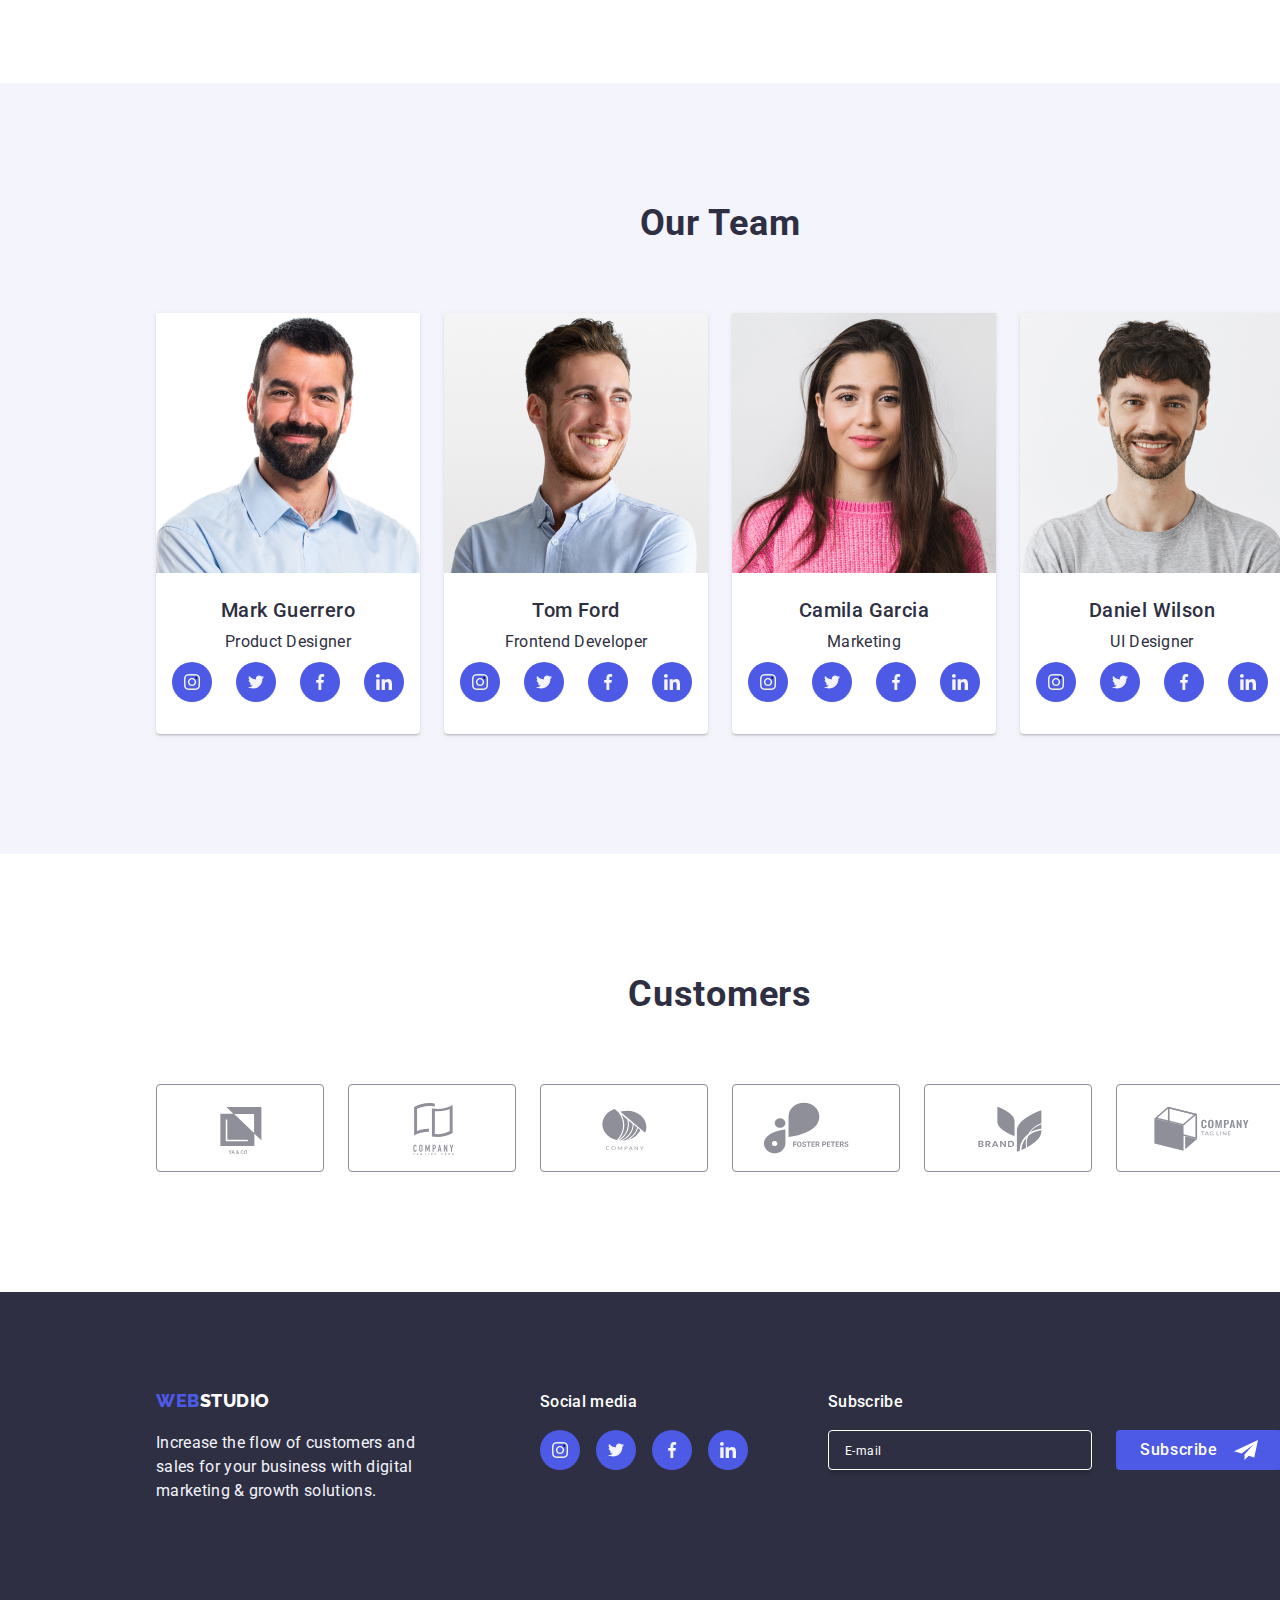
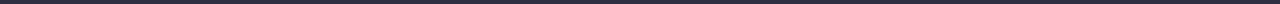
==== commit d1e9eb11: "Update index.html" ====
--- a/index.html
+++ b/index.html
@@ -416,7 +416,7 @@
           </ul>
         </div>
 
-        <div class="footer-container-form form-footer">
+        <div class="footer-bg-container form-footer">
           <form name="subscribe_form" autocomplete="on" method="">
             <label class="footer-form-label">
               Subscribe
@@ -521,7 +521,7 @@
     <div class="mobile-menu" data-menu>
       <div class="mobile-container">
         <div>
-          <button class="modal-close-circle" data-menu-close>
+          <button class="modal-close" data-menu-close>
             <svg class="modal-close_icon">
               <use href="./images/icon.svg#modal-close"></use>
             </svg>
--- a/css/style.css
+++ b/css/style.css
@@ -242,6 +242,7 @@
   position: fixed;
   display: flex;
   flex-direction: column;
+  justify-content: space-between;
   left: 0px;
   top: 0px;
   width: 100vw;
@@ -262,7 +263,7 @@
   transition-timing-function: cubic-bezier(0.4, 0, 0.2, 1);
 }
 
-.mobile-menu .is-open {
+.mobile-menu.is-open {
   transform: translateY(0);
   visibility: visible;
   transition: transform 0.25s ease-out;
@@ -691,7 +692,7 @@
     justify-content: center;
     margin-bottom: 8px;
     border-radius: 4px;
-    background: var(--cloud);
+    background: var(--cloudcolor);
   }
 
   .content-svg-box_icon {
@@ -1174,7 +1175,17 @@
   padding-left: 16px;
 }
 
-.footer-container-form form {
+.footer-container-form {
+  display: flex;
+  flex-direction: column;
+  width: 268px;
+  flex-shrink: 0;
+  text-align: center;
+  margin-bottom: 72px;
+  display: block;
+}
+
+.footer-bg-container form {
   display: flex;
   align-items: flex-end;
 }
@@ -1295,6 +1306,7 @@
     margin-bottom: 72px;
     text-align: left;
   }
+
   .social-footer-box {
     width: 208px;
     height: 80px;
@@ -1332,12 +1344,14 @@
     width: 1440px;
     padding-left: 156px;
   }
+
   .footer-bg-container {
     width: 264px;
     margin-left: 0;
     margin-bottom: 72px;
     text-align: left;
   }
+
   .form-footer {
     width: 453px;
     height: 80px;
